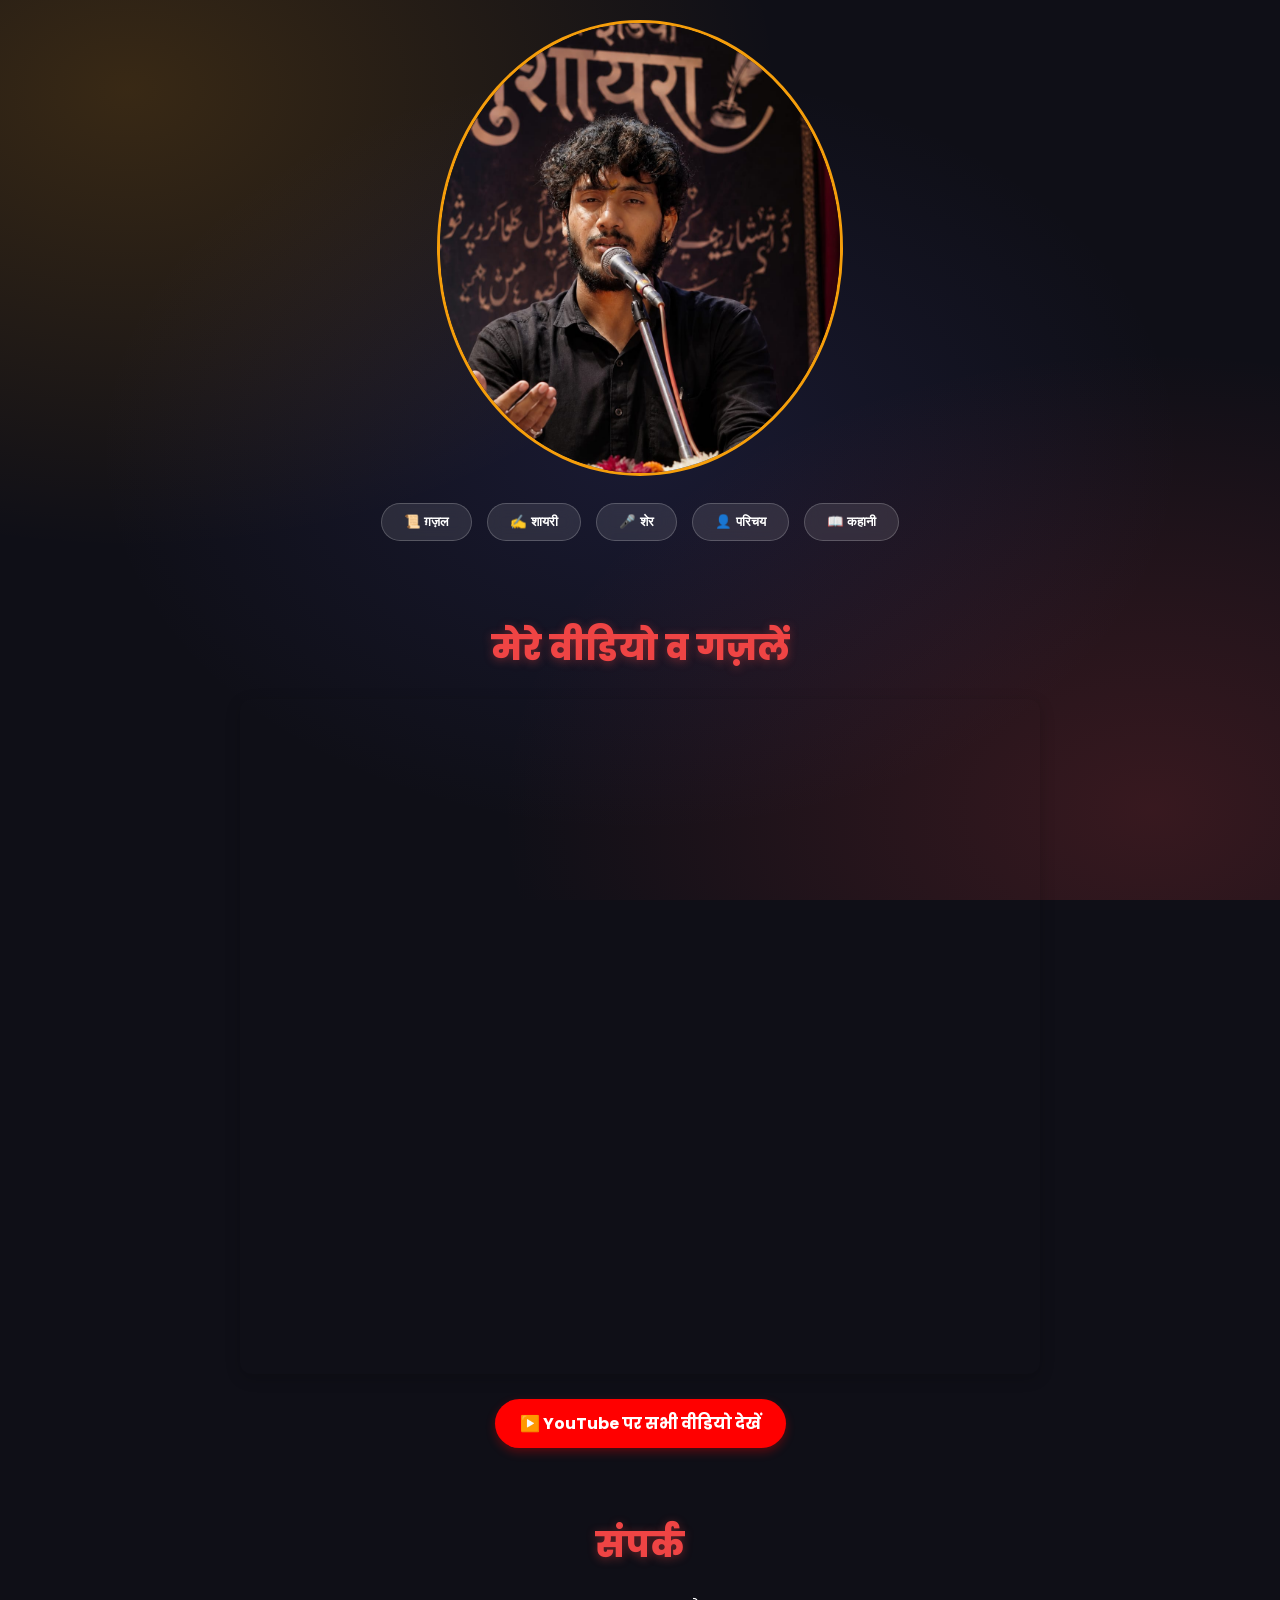
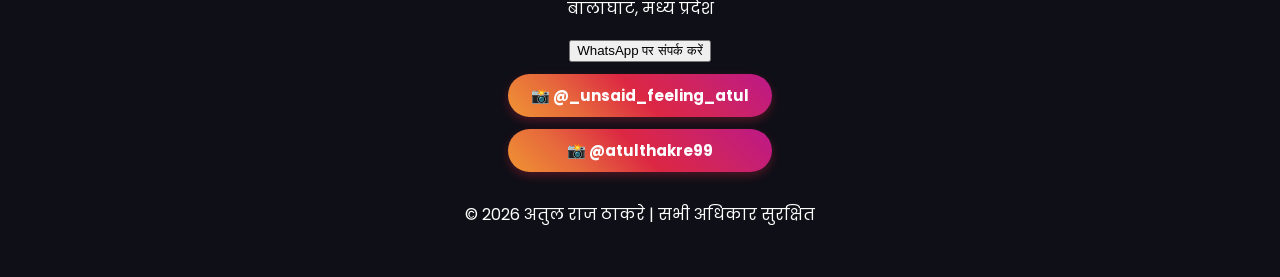
==== index.html @ 0545e5f1 "added new sher" ====
<!DOCTYPE html>
<html lang="hi">
<head>
    <meta charset="UTF-8">
    <meta name="viewport" content="width=device-width, initial-scale=1.0">
    
    <!-- 🚀 Google Search SEO Meta Tags -->

    <title>Atul Raj Thakre | अतुल राज ठाकरे | Official Poetry Website</title>
    <meta name="description" content="Atul Raj Thakre (अतुल राज ठाकरे) is a Hindi poet, ghazal writer, and shayari writer from Balaghat, Madhya Pradesh. Read his latest ghazals, shayari, and poetry.">
    <meta name="keywords" content="Atul Raj Thakre, atul raj thakre, अतुल राज ठाकरे, Atul Raj Thakre poet, Atul Raj Thakre ghazal, Atul Raj Thakre shayari, Atul Raj Thakre Hindi poet, Atul Raj Thakre Balaghat, अतुल राज ठाकरे शायरी, अतुल राज ठाकरे ग़ज़ल, Atul Raj Thakre official website, Atul Raj Thakre poetry, Atul Raj Thakre writer, Atul Raj Thakre profile">
    <meta name="author" content="Atul Raj Thakre">
    <meta name="robots" content="index, follow, max-image-preview:large, max-snippet:-1, max-video-preview:-1">
    <meta property="og:title" content="Atul Raj Thakre | अतुल राज ठाकरे | Ghazal & Shayari">
    <meta property="og:description" content="Official page of Atul Raj Thakre, a Hindi ghazal and shayari poet from Balaghat, Madhya Pradesh.">
    <meta property="og:type" content="website">
    <meta property="og:url" content="https://atulrajthakre.github.io/">
    <meta name="google-site-verification" content="zHs_udDkBX_qVNeQ9fI8LO7VpIl8oPglqDFRqOI0N1w" />
    <meta name="google-adsense-account" content="ca-pub-3552396053751711">
    <script type="application/ld+json">
    {
      "@context": "https://schema.org",
      "@type": "Person",
      "name": "Atul Raj Thakre",
      "alternateName": ["अतुल राज ठाकरे", "atul raj thakre", "Atul Raj Thakre poet", "Atul Raj Thakre ghazal writer"],
      "description": "Hindi poet, ghazal writer, and shayari writer from Balaghat, Madhya Pradesh.",
      "jobTitle": "Poet, Ghazal Writer, Shayari Writer",
      "nationality": "Indian",
      "address": {
        "@type": "PostalAddress",
        "addressLocality": "Balaghat",
        "addressRegion": "Madhya Pradesh",
        "addressCountry": "IN"
      },
      "url": "https://atulrajthakre.github.io/",
      "knowsAbout": ["Ghazal", "Shayari", "Hindi Poetry", "Urdu Poetry", "Poetry Writing"]
    }
    </script>
    <link rel="stylesheet" href="style.css">
   <link rel="preconnect" href="https://fonts.googleapis.com">
<link rel="preconnect" href="https://fonts.gstatic.com" crossorigin>
<link href="https://fonts.googleapis.com/css2?family=Poppins:ital,wght@0,100;0,200;0,300;0,400;0,500;0,600;0,700;0,800;0,900;1,100;1,200;1,300;1,400;1,500;1,600;1,700;1,800;1,900&display=swap" rel="stylesheet">
    <link rel="preconnect" href="https://fonts.googleapis.com">
<link rel="preconnect" href="https://fonts.gstatic.com" crossorigin>
<link href="https://fonts.googleapis.com/css2?family=Poppins:ital,wght@0,100;0,200;0,300;0,400;0,500;0,600;0,700;0,800;0,900;1,100;1,200;1,300;1,400;1,500;1,600;1,700;1,800;1,900&display=swap" rel="stylesheet">
 <link rel="icon" type="image/atul.png" href="atul.png">
<script async src="https://pagead2.googlesyndication.com/pagead/js/adsbygoogle.js?client=ca-pub-3552396053751711"
     crossorigin="anonymous"></script>
    </head>
<body> 

  <header>
    <h1 style="font-size: 1px; color: transparent; line-height: 0; margin: 0; padding: 0; position: absolute; left: -9999px;">Atul Raj Thakre poet, ghazal writer, shayari writer, official website</h1>
    <!-- यह रहा फोटो का कोड -->
    <div class="profile-container">
 <img src="atul.png" alt="Atul Raj Thakre" class="profile-img">

 <!-- मेनू बार (बटन्स) -->
<nav class="navbar">
    <button class="nav-btn active" onclick="showCategory('ghazal-section')">📜 ग़ज़ल</button>
    <button class="nav-btn" onclick="showCategory('shayari-section')">✍️ शायरी</button>
    <button class="nav-btn" onclick="showCategory('sher-section')">🎤 शेर</button>
    <button class="nav-btn" onclick="showCategory('parichay-section')">👤 परिचय</button>
    <button class="nav-btn" onclick="showCategory('kahani')">📖 कहानी</button>
</nav>

<section id="parichay-section" class="category-content" style="display: none;">
    <h2>मेरे बारे में</h2>
    <p>
        मेरा नाम <b>अतुल राज ठाकरे</b> है!<br>
        मैं बालाघाट, मध्य प्रदेश का निवासी हूँ!<br>
        मेरा जन्म 12 फ़रवरी 1999 को हुआ!<br>
        मुझे ग़ज़ल शेर और शायरी लिखना एवं मुशायरों में प्रस्तुति देना पसंद है।
    </p>
</section>
<div id="ghazal-section" class="category-content" style="display: none;">


    <!-- ग़ज़ल 1 -->
    <div class="card poetry-accordion">
        <!-- यह टाइटल है जो हमेशा दिखेगा और जिस पर क्लिक होगा -->
        <div class="poetry-header" onclick="togglePoetry(this)">
            <h2>गुमान</h2>
            <span class="toggle-icon">▼</span>
        </div>
        
        <!-- यह अंदर की ग़ज़ल है जो क्लिक करने पर खुलेगी -->
        <div class="poetry-body" style="display: none;">
            <div class="poetry-container">
                <div class="decorative-icon">✨</div>
                <p>कितना गुमान था आसमान को<br>आंखें ढूंढती है अब मकान को</p>
                <hr>
                <p>छोड़ आए है किस शहर में रंगत<br>पूछती है मंज़िल अब थकान को</p>
                <hr>
                <p>कैसे बात करी जाए गुज़रे पलों से<br>पूछती है आँखें ये जुबान को</p>
                <hr>
                <p>नज़रें गड़ाए बैठा हूँ तन्हाई में यूँ<br>अपने घर के बिखरे हुए सामान को</p>
                <h3 style="margin-top: 15px; color: #ff6b6b; font-size: 1.1rem;">– लेखक: अतुल राज ठाकरे</h3>
                <hr>
            </div>
        </div>
    </div>
      
    <!-- ग़ज़ल 2 -->
<div class="card poetry-accordion">
    <!-- यह हेडर है जिस पर क्लिक करने से ग़ज़ल खुलेगी -->
    <div class="poetry-header" onclick="togglePoetry(this)">
        <h2>बादलों का दौर</h2>
        <span class="toggle-icon">▼</span>
    </div>
    
    <!-- यह बॉडी है जो शुरू में बंद रहेगी -->
    <div class="poetry-body" style="display: none;">
        <div class="poetry-container">
            <div class="decorative-icon">✨</div>
            <p>अभी बादलों का दौर है<br>इसलिए लहरों का शोर है<br>जब बदल आएगा मौसम<br>पता चलेगा कौन किस ओर है</p>
            <hr>
            <p>अभी फ़िज़ा है रंगीन सारी<br>देख इसे नाच रहे मोर है<br>आने दो पतझड़ का तूफ़ान<br>कौन थामेगा पौधों की डोर है</p>
            <hr>
            <p>उस पेड़ को गिराने के लिए<br>लगा रहे हवा पानी जोर है<br>सीने से लगा रखा है मिट्टी ने<br>थामे रखी इन जड़ों की डोर है</p>
            <h3 style="margin-top: 15px; color: #ff6b6b; font-size: 1.1rem;">– लेखक: अतुल राज ठाकरे</h3>
            <hr>
        </div>
    </div>
</div>

   <!-- ग़ज़ल 3 -->
<div class="card poetry-accordion">
    <!-- यह हेडर है जिस पर क्लिक करने से ग़ज़ल खुलेगी -->
    <div class="poetry-header" onclick="togglePoetry(this)">
        <h2>दिल के चिराग़</h2>
        <span class="toggle-icon">▼</span>
    </div>
    
    <!-- यह बॉडी है जो शुरू में बंद रहेगी -->
    <div class="poetry-body" style="display: none;">
        <div class="poetry-container">
            <div class="decorative-icon">✨</div>
            <p>चिराग अपने दिल के जला कर रखिए<br>मैं आग हूँ मुझे बुझा कर रखिए</p>
            <hr>
            <p>मैं पहाड़ सहराओ के हिस्से में हूँ<br>इन खारे पानी को छिपा कर रखिए</p>
            <hr>
            <p>दरीचा इन झिलमिलाते तारों का है<br>अपने हिस्से के उजाले बचाकर रखिए</p>
            <hr>
            <p>खुशबू फूलों की इन हाथों में रह जाए<br>ऐसा किरदार अपना बनाकर रखिए</p>
            <hr>
            <p>तन बदन को सजाने वालो गौर करिए<br>ज़रा अपने मन को भी सजाकर रखिए</p>
            <hr>
            <p>काबू में है समुद्र मुकाबले इन दरियाओं के<br>चट्टानों और गहराइयों थोड़ा डराकर रखिए</p>
            <h3 style="margin-top: 15px; color: #ff6b6b; font-size: 1.1rem;">– लेखक: अतुल राज ठाकरे</h3>
            <hr>
        </div>
    </div>
</div>

<!-- ग़ज़ल 4 -->
 <div class="card poetry-accordion">
  <!-- यह हेडर है जिस पर क्लिक करने से ग़ज़ल खुलेगी -->
    <div class="poetry-header" onclick="togglePoetry(this)">
        <h2>मोह तेरा</h2>
        <span class="toggle-icon">▼</span>
    </div>

    <!-- यह बॉडी है जो शुरू में बंद रहेगी -->
    <div class="poetry-body" style="display: none;">
        <div class="poetry-container">
            <div class="decorative-icon">✨</div>
            <p>मोह था तेरा जो छूठा नहीं<br>नेत्रों से मेरे वो छुपा नहीं</p>
            <hr>
            <p>भ्रमित हुए जा रहा हूँ मैं<br>कुछ शेष अब बचा नहीं</p>
            <hr>
            <p>हर क्षण ख़याल तेरा<br>कई पहर से मैं हँसा नहीं</p>
            <hr>
            <p>ये नगरा छोड़ गया जा<br>वो शख्स मुझ मिला नहा</p>
            <hr>
            <p>जो डूबा है जाके उस सागर में<br>वो मिला नहीं या बचा नहीं</p>
            <h3 style="margin-top: 15px; color: #ff6b6b; font-size: 1.1rem;">– लेखक: अतुल राज ठाकरे</h3>
            <hr>
        </div>
    </div>
 </div>

 <!-- ग़ज़ल 5 -->
  <div class="card poetry-accordion">
    <!-- यह हेडर है जिस पर क्लिक करने से ग़ज़ल खुलेगी -->
    <div class="poetry-header" onclick="togglePoetry(this)">
        <h2>दर्द-ए-बयाँ होना</h2>
        <span class="toggle-icon">▼</span>
    </div>

    <!-- यह बॉडी है जो शुरू में बंद रहेगी -->
    <div class="poetry-body" style="display: none;">
        <div class="poetry-container">
            <div class="decorative-icon">✨</div>
            <p>आसान नहीं होता दिल-ए-दर्द बयाँ होना<br>किसी के दिल में बनाकर घर उसी से हया होना</p>
            <hr>
            <p>महरूम रहता है ज़ेहन जिसकी कशिश से<br>उसके ही तसव्वुर से आँखों का दरिया बह गया होना</p>
            <hr>
            <p>अपनी आशाओं का नया दीप जलाना<br>फिर अरमानों का बिखर गया होना</p>
            <hr>
            <p>यतीम हो चुका वियोग से उसके, परेशान हूँ<br>तोहमत से उसके उसका ही खो गया होना</p>
            <hr>
            <p>यक़ीनन अतुल को रुलाता है<br>उसका होना पर बदल गया होना</p>
            <hr>
            <p>कि इस क़दर मोहब्बत हुई<br>और उसका बेवफ़ा हो गया होना</p>
            <h3 style="margin-top: 15px; color: #ff6b6b; font-size: 1.1rem;">– लेखक: अतुल राज ठाकरे</h3>
            <hr>
        </div>
    </div>
  </div>

  <!-- ग़ज़ल 6 -->
   <div class="card poetry-accordion">
    <!-- यह हेडर है जिस पर क्लिक करने से ग़ज़ल खुलेगी -->
    <div class="poetry-header" onclick="togglePoetry(this)">
        <h2>दर्द छुपाता रहा</h2>
        <span class="toggle-icon">▼</span>
    </div>

    <!-- यह बॉडी है जो शुरू में बंद रहेगी -->
    <div class="poetry-body" style="display: none;">
        <div class="poetry-container">
            <div class="decorative-icon">✨</div>
            <p>वो याद आती रही मुझे<br>मैं जिसे भुलाता रहा</p>
            <hr>
            <p>बंजर था खेत बाग<br>माली पौधा उगाता रहा</p>
            <hr>
            <p>थामा रहा जिसका हाथ<br>वही हाथ छुड़ाता रहा</p>
            <hr>
            <p>अभी मेरे मन में वो तारा था<br>उसी का खयाल मुझे सताता रहा</p>
            <hr>
            <p>खुशिया मेरी मुझे सुला गई<br>तेरा दर्द भर जगाता रहा</p>
            <hr>
            <p>जिसे मिलके हमनशी समझा<br>वही जिस्म में खंजर चुभाता रहा</p>
            <hr>
            <p>अब उसकी परछाई से भी रुस्वाई है<br>ख़ातिर जिसके खुद को दफनाता रहा</p>
            <hr>
            <p>कितनी अजीब थी राह-ए-इश्क़ रहगुज़र<br>कभी हँसाता तो कभी रुलाता रहा</p>
            <hr>
            <p>सुहाना सा मौसम था सूरज छुपा हुआ<br>याद है कभी वो गले से लगाता रहा</p>
            <hr>
            <p>इनायत तेरी मिली न खुशी जानम<br>मुस्कुराता रहा दर्द छुपाता रहा</p>
            <h3 style="margin-top: 15px; color: #ff6b6b; font-size: 1.1rem;">– लेखक: अतुल राज ठाकरे</h3>
            <hr>
        </div>
    </div>
   </div>

   <!-- ग़ज़ल 7 -->
    <div class="card poetry-accordion">
    <!-- यह हेडर है जिस पर क्लिक करने से ग़ज़ल खुलेगी -->
    <div class="poetry-header" onclick="togglePoetry(this)">
       <h2>दिल के चिराग़</h2>
        <span class="toggle-icon">▼</span>
    </div>
    <!-- यह बॉडी है जो शुरू में बंद रहेगी -->
    <div class="poetry-body" style="display: none;">
  <div class="poetry-container">
    <div class="decorative-icon">✨</div> 
     
 <p>चिराग अपने दिल के जला कर रखिए<br>मैं आग हूँ मुझे बुझा कर रखिए</p>
 <hr>
 <p>मैं पहाड़ सहराओ के हिस्से में हूँ<br>इन खारे पानी को छिपा कर रखिए</p>
 <hr>
 <p>दरीचा इन झिलमिलाते तारों का है<br>अपने हिस्से के उजाले बचाकर रखिए</p>
 <hr>
 <p>खुशबू फूलों की इन हाथों में रह जाए<br>ऐसा किरदार अपना बनाकर रखिए</p>
 <hr>
<p>तन बदन को सजाने वालो गौर करिए<br>ज़रा अपने मन को भी सजाकर रखिए</p>
<hr>
<p>काबू में है समुद्र मुकाबले इन दरियाओं के<br>चट्टानों और गहराइयों थोड़ा डराकर रखिए</p>
<h3 style="margin-top: 15px; color: #ff6b6b; font-size: 1.1rem;">– लेखक: अतुल राज ठाकरे</h3>
<hr>
 </div>
    </div>
    </div>



    <!-- ग़ज़ल 8 -->
<div class="card poetry-accordion">
  <!-- यह हेडर है जिस पर क्लिक करने से ग़ज़ल खुलेगी -->
   <div class="poetry-header" onclick="togglePoetry(this)">
        <h2>मोह तेरा</h2>
        <span class="toggle-icon">▼</span>
   </div>
          <!-- यह बॉडी है जो शुरू में बंद रहेगी -->
        <div class="poetry-body" style="display: none;">`
            <div class="poetry-container">
                <div class="decorative-icon">✨</div>
            <p>मोह था तेरा जो छूठा नहीं<br>नेत्रों से मेरे वो छुपा नहीं</p>
            <hr>
            <p>भ्रमित हुए जा रहा हूँ मैं<br>कुछ शेष अब बचा नहीं</p>
            <hr>
            <p>हर क्षण ख़याल तेरा<br>कई पहर से मैं हँसा नहीं</p>
            <hr>
            <p>ये नगरा छोड़ गया जा<br>वो शख्स मुझ मिला नहा</p>
            <hr>
            <p>जो डूबा है जाके उस सागर में<br>वो मिला नहीं या बचा नहीं</p>
            <hr>
            <h3 style="margin-top: 15px; color: #ff6b6b; font-size: 1.1rem;">– लेखक: अतुल राज ठाकरे</h3>
            <hr>
        </div>
    </div>
</div>

    <!-- ग़ज़ल 9 -->
    <div class="card poetry-accordion">
        <!-- यह हेडर है जिस पर क्लिक करने से ग़ज़ल खुलेगी -->
        <div class="poetry-header" onclick="togglePoetry(this)">
            <h2>दर्द-ए-बयाँ होना</h2>
            <span class="toggle-icon">▼</span>
        </div>
        <!-- यह बॉडी है जो शुरू में बंद रहेगी -->
        <div class="poetry-body" style="display: none;">
          <div class="poetry-container">
            <div class="decorative-icon">✨</div>

            <p>आसान नहीं होता दिल-ए-दर्द बयाँ होना<br>किसी के दिल में बनाकर घर उसी से हया होना</p>
            <hr>
            <p>महरूम रहता है ज़ेहन जिसकी कशिश से<br>उसके ही तसव्वुर से आँखों का दरिया बह गया होना</p>
            <hr>
            <p>अपनी आशाओं का नया दीप जलाना<br>फिर अरमानों का बिखर गया होना</p>
            <hr>
            <p>यतीम हो चुका वियोग से उसके, परेशान हूँ<br>तोहमत से उसके उसका ही खो गया होना</p>
            <hr>
            <p>यक़ीनन अतुल को रुलाता है<br>उसका होना पर बदल गया होना</p>
            <hr>
            <p>कि इस क़दर मोहब्बत हुई<br>और उसका बेवफ़ा हो गया होना</p>
            <h3 style="margin-top: 15px; color: #ff6b6b; font-size: 1.1rem;">– लेखक: अतुल राज ठाकरे</h3>
            <hr>
        </div>
    </div>
</div>

    <!-- gazal 10 -->
    <div class="card poetry-accordion">
        <!-- यह हेडर है जिस पर क्लिक करने से ग़ज़ल खुलेगी -->
        <div class="poetry-header" onclick="togglePoetry(this)">
            <h2>दर्द छुपाता रहा</h2>
            <span class="toggle-icon">▼</span>
        </div>
        <!-- यह बॉडी है जो शुरू में बंद रहेगी -->
        <div class="poetry-body" style="display: none;">
          <div class="poetry-container">
            <div class="decorative-icon">✨</div>
            <p>
                वो याद आती रही मुझे<br>
                मैं जिसे भुलाता रहा
            </p>
            <hr>
        <p>
            बंजर था खेत बाग<br>
            माली पौधा उगाता रहा
        </p>
        <hr>
        <p>
            थामा रहा जिसका हाथ<br>
            वही हाथ छुड़ाता रहा
        </p>
        <hr>
        <p>
            अभी मेरे मन में वो तारा था<br>
            उसी का खयाल मुझे सताता रहा
        </p>
        <hr>
        <p>
            खुशिया मेरी मुझे सुला गई<br>
            तेरा दर्द भर जगाता रहा
        </p>
        <hr>
        <p>
            जिसे मिलके हमनशी समझा<br>
            वही जिस्म में खंजर चुभाता रहा
        </p>
        <hr>
        <p>
            अब उसकी परछाई से भी रुस्वाई है<br>
            खातिर जिसके खुद को दफनाता रहा
        </p>
        <hr>
        <p>
            कितनी अजीब थी राह-ए-इश्क़ रहगुज़र<br>
            कभी हँसाता तो कभी रुलाता रहा
        </p>
        <hr>
        <p>
            सुहाना सा मौसम था सूरज छुपा हुआ<br>
            याद है कभी वो गले से लगाता रहा
        </p>
        <hr>
        <p>
            इनायत तेरी मिली न खुशी जानम<br>
            मुस्कुराता रहा दर्द छुपाता रहा
        </p>
        <hr>
        <h3 style="margin-top: 15px; color: #ff6b6b; font-size: 1.1rem;">– लेखक: अतुल राज ठाकरे</h3>
        <hr>
          </div>
    </div>
     </div>
    
         <!--ग़ज़ल 11-->
    <div class="card poetry-accordion">
        <!-- यह हेडर है जिस पर क्लिक करने से ग़ज़ल खुलेगी -->
        <div class="poetry-header" onclick="togglePoetry(this)">
            <h2> उन तारों ने टिमटिमाना छोड़ दिया</h2>
            <span class="toggle-icon">▼</span>
        </div>
        <!-- यह बॉडी है जो शुरू में बंद रहेगी -->
        <div class="poetry-body" style="display: none;">
          <div class="poetry-container">
            <div class="decorative-icon">✨</div>
        <p>
            उन तारों ने टिमटिमाना छोड़ दिया है<br>
            मुसाफ़िर ने अपना आशियाना छोड़ दिया है
        </p>
        <hr>
        <p>
            जाने कहाँ उड़ चले गए अपने कस्बों से<br>
            पंछियों ने चहचहाना छोड़ दिया है
        </p>
        <hr>
        <p>
            मैं बेग़ैरत सा बैठा हूँ न होश में<br>
            मैंने मसलों को सुलझाना छोड़ दिया है
        </p>
        <hr>
        <p>
            कहीं दूर जाके बसा हूँ जहाँ खुद ही बेखबर हूँ<br>
            मैंने किसी से उम्मीद लगाना छोड़ दिया है
        </p>
        <hr>
        <p>
            हैं रास्ते बहुत जहाँ रोशनी के साये हैं<br>
            मैंने वो गली में जाना छोड़ दिया है
        </p>
        <hr>
        <h3 style="margin-top: 15px; color: #ff6b6b; font-size: 1.1rem;">– लेखक: अतुल राज ठाकरे</h3>
        <hr>
        </div>
    </div>
     </div>

<!-- ग़ज़ल 12 -->
<div class="card poetry-accordion">
    <!-- यह हेडर है जिस पर क्लिक करने से ग़ज़ल खुलेगी -->
     <div class="poetry-header" onclick="togglePoetry(this)">
        <h2>अजब शमा</h2>
        <span class="toggle-icon">▼</span>
    </div>
    <!-- यह बॉडी है जो शुरू में बंद रहेगी -->
    <div class="poetry-body" style="display: none;">
      <div class="poetry-container">
        <div class="decorative-icon">✨</div>

    <p>अजब शमा रहा तेरे जाने का<br>मातम छा गया तेरे न आने का</p>
    <hr>

    <p>पूछती किस खिलवत में पड़े तुम<br>डर है मुझे मेरे कत्ल हो जाने का</p>
    <hr>

    <p>अब गूँजती तन्हाई वीरानी भी<br>वक्त है जिस्म को सुलाने का</p>
    <hr>

    <p>घनी जुल्फे खेत में फसल लहराती<br>अफसोस रहा जमाने से दिल लगाने का</p>
    <hr>

    <p>हर तरफ खुशिया पसरी पड़ी है<br>डर है उस पँछी के उड़ जाने का</p>
    <hr>

    <p>बेहाली ऋतु में बरखा छा गई<br>क्या गुनाह है मुझे तरसाने का</p>
    <hr>

    <p>क्या कीमत अदा हुई मेरी जा<br>अपने कर्ज में मुझे डुबाने का</p>
    <hr>

    <p>हुस्नों रंगों की नुमाईश हो तुम<br>मुझ पे इल्जाम रहा तुझे रुलाने का</p>
    <hr>

    <p>घबराहट भरी पड़ी है तकलीफ अड़ी है<br>क्या ख्यालात रहा तेरे अफ़साने का</p>
    <hr>

    <p>घर सजाने की क्या जरूरत है<br>ज़माने है घरो को उजाड़ने का</p>
    <hr>

    <p>किसी श्रृंगार की आराइश है<br>न मन हंसने का है न हँसाने का</p>
    <hr>

    <p>जावेदा नहीं जिस्त मेरी अब<br>एक मर्दफा आके गले लगाने का</p>
    <hr>

    <p>इस आरजूओं के गुमान में हु मैं<br>मेरे सर को अपने हाथों से सहराने का</p>
    <hr>
      <h3 style="margin-top: 15px; color: #ff6b6b; font-size: 1.1rem;">– लेखक: अतुल राज ठाकरे</h3>
      <hr>
  </div>
    </div>
  </div>

    <!-- ग़ज़ल 13 -->
<div class="card poetry-accordion">
    <!-- यह हेडर है जिस पर क्लिक करने से ग़ज़ल खुलेगी -->
    <div class="poetry-header" onclick="togglePoetry(this)">
        <h2>गुजारनी थी जो जिंदगी गुज़ार दी</h2>
        <span class="toggle-icon">▼</span>
    </div>
    <!-- यह बॉडी है जो शुरू में बंद रहेगी -->
    <div class="poetry-body" style="display: none;">
      <div class="poetry-container">
        <div class="decorative-icon">✨</div>

    <p>गुजारनी थी जो जिंदगी गुज़ार दी<br>बैठ गया गला उसे इतनी पुकार दी</p>
    <hr>

    <p>मैं वो फूल जो रौंदा गया कदमो से<br>जो सासे बची थी तुझ पे निशार दी</p>
    <hr>

    <p>हा जो हिस्से में थी बची उम्र मेरी<br>वो भी तेरे यादों के सहारे बिखार दी</p>
    <hr>

    <p>तोड़ कर खुद का आशियाना राज ने<br>उस बे जान पंछी की जिंदगी सवार दी</p>
    <hr>
    </h3>style="margin-top: 15px; color: #ff6b6b; font-size: 1.1rem;">– लेखक: अतुल राज ठाकरे</h3>
    <hr>
      </div>
  </div>
</div>

    <!-- ग़ज़ल 14 -->
<div class="card poetry-accordion">
    <!-- यह हेडर है जिस पर क्लिक करने से ग़ज़ल खुलेगी -->
     <div class="poetry-header" onclick="togglePoetry(this)">
        <h2>जवानी मेरी</h2>
        <span class="toggle-icon">▼</span>
    </div>
    <!-- यह बॉडी है जो शुरू में बंद रहेगी -->
    <div class="poetry-body" style="display: none;">
      <div class="poetry-container">
        <div class="decorative-icon">✨</div>

    <p>कहा गई वो जवानी मेरी,<br>रौशन वो ज़िंदगानी मेरी।</p>
    <hr>
    <p>ढूंढता हूँ बीते हुए लम्हों में,<br>बीती हुई वो कहानी मेरी।</p>
    <hr>
    <p>हर जगह था कभी वो,<br>आज खामोश आँखों की वीरानी मेरी।</p>
    <hr>
    <p>गुज़री हुई शहर में तेरे,<br>बर्बाद ज़िंदगी की रवानी मेरी।</p>
    <hr>
    <p>आवारा शहर का भटकता मुसाफ़िर हूँ,<br>लापता बदन से रूह की रानी मेरी।</p>
    <hr>
    <p>एक दुर्घटना से होकर गुज़रा हुआ हूँ मैं,<br>बसी तेरी यादें आँखों में पुरानी मेरी।</p>
    <hr>
    <p>ख्वाबों की मेहताब तू मेरी,<br>दिल की आरज़ू में दबी बदगुमानी मेरी।</p>
    <hr>
    <p>ए काश, दिल के हालात से होते,<br>मरे हुए जिस्म में मनमानी मेरी।</p>
    <hr>
    <h3 style="margin-top: 15px; color: #ff6b6b; font-size: 1.1rem;">– लेखक: अतुल राज ठाकरे</h3>
    <hr>
  </div>
  </div>
</div>


<!-- ग़ज़ल 15 -->
<div class="card poetry-accordion">
    <!-- यह हेडर है जिस पर क्लिक करने से ग़ज़ल खुलेगी -->
    <div class="poetry-header" onclick="togglePoetry(this)">
        <h2>मेरे भीतर वो खुमार है</h2>
        <span class="toggle-icon">▼</span>
    </div>
    <!-- यह बॉडी है जो शुरू में बंद रहेगी -->
    <div class="poetry-body" style="display: none;">
      <div class="poetry-container">
        <div class="decorative-icon">✨</div>
        
        <p>
            मेरे भीतर वो खुमार है,<br>
            जहां देखो वो सुमार है।
        </p>
        <hr>
        <p>
            मेरा घर छोड़ क्या गया वो,<br>
            देखो आज बदन ए बुखार है।
        </p>
        <hr>
        <p>
            आवाज लगा ना सकूँ उसे,<br>
            कर गया वो कितना लाचार है।
        </p>
        <hr>
        <p>
            कंपकपाता हुआ बदन धूआधाड है,<br>
            कैसे जताऊं किस क़दर तुमसे प्यार है।
        </p>
        <hr>
        <h3 style="margin-top: 15px; color: #ff6b6b; font-size: 1.1rem;">– लेखक: अतुल राज ठाकरे</h3>
        <hr>
        </div>
    </div>
</div>

<!-- ग़ज़ल 16 -->
<div class="card poetry-accordion">
    <!-- यह हेडर है जिस पर क्लिक करने से ग़ज़ल खुलेगी -->
    <div class="poetry-header" onclick="togglePoetry(this)">
        <h2>तुम जा रही हो</h2>
        <span class="toggle-icon">▼</span>
    </div>
    <!-- यह बॉडी है जो शुरू में बंद रहेगी -->
    <div class="poetry-body" style="display: none;">
        <div class="poetry-container">
            <div class="decorative-icon">✨</div>
        
        <p>
            तुम जा रही हो मुझे छोड़ कर अब,<br>
            मैं भी निकलूंगा कफ़न ओड कर अब।
        </p>
        <hr>
        <p>
            बीती बातों को याद बहुत किया मैने,<br>
            तेरे इंतजार में खुद से लड़कर अब।
        </p>
        <hr>
        <p>
            किस बात की राजबंदी थी तुझे,<br>
            जी रहे रस्मे रिवाज़ से हटकर अब।
        </p>
        <hr>
        <p>
            मै यू ही मायूस तनहा होता रहू,<br>
            रोता रहु तुम्हे जान सोचकर अब।
        </p>
        <hr>
        <p>
            एक हवा काले बादल मेरा चांद ले गए,<br>
            मर जाए तेरी आंखों में डूबकर अब।
        </p>
        <hr>
        <p>
            नादानी थी थी सादगी थोड़ी बहुत,<br>
            देखूँगा किसी रोज खुद को भूलकर अब।
        </p>
        <hr>
        <p>
            ना मिली तेरी इकरार ए महोब्बत,<br>
            मयकशी राह देखूँगा झूलकर अब।
        </p>
        <hr>
        <h3 style="margin-top: 15px; color: #ff6b6b; font-size: 1.1rem;">– लेखक: अतुल राज ठाकरे</h3>
        <hr>
        </div>
    </div>
</div>

<!-- ग़ज़ल 17 -->
<div class="card poetry-accordion"> 
  <!-- यह हेडर है जिस पर क्लिक करने से ग़ज़ल खुलेगी -->
    <div class="poetry-header" onclick="togglePoetry(this)">
        <h2>राख-ए-बदन</h2>
        <span class="toggle-icon">▼</span>
    </div>
    <!-- यह बॉडी है जो शुरू में बंद रहेगी -->
    <div class="poetry-body" style="display: none;">
      <div class="poetry-container">
        <div class="decorative-icon">✨</div>

        <p>
      राख-ए-बदन हो चुका है,<br>
      उजड़ा चमन हो चुका है।
    </p>
    <hr>
    <p>
      तव्वजों था तुम्हारे अल्फ़ाज़ों का,<br>
      तलवार से अलग म्यान हो चुका है।
    </p>
    <hr>
    <p>
      सुर्खियों में है ये खबर,<br>
      कि लापता वो बेजान हो चुका है।
    </p>
    <hr>
    <p>
      वो गली का महताब, वो गुलाब,<br>
      पहचाना सा साक्श अंजान हो चुका है।
    </p>
    <hr>
    <h3 style="margin-top: 15px; color: #ff6b6b; font-size: 1.1rem;">– लेखक: अतुल राज ठाकरे</h3>
    <hr>
      </div>
  </div>
</div>

  <
  <!-- ग़ज़ल 18 -->
<div class="card poetry-accordion">
    <!-- यह वह शीर्षक है जो हमेशा दिखेगा और जिस पर क्लिक करने से पूरी कविता खुलेगी -->
    <div class="poetry-header" onclick="togglePoetry(this)">
        <h2>एक ख्वाब आम मेरा है</h2>
        <span class="toggle-icon">▼</span>
    </div>

    <!-- यह अंदर की पंक्तियाँ हैं जो क्लिक करने पर खुलेंगी -->
    <div class="poetry-body" style="display: none;">
        <div class="poetry-container">
            <div class="decorative-icon">✨</div>
            
            <p>एक ख्वाब आम मेरा है<br>मुठी भर आसमान मेरा है</p>
            <hr>
            <p>एक गली है बेज़ार सी<br>पुकारा फिर रहा नाम तेरा है</p>
            <hr>
            <p>एक फुर्क़त ए श्याम मेरा है<br>हवाए झोंका पैग़ाम मेरा है</p>
            <hr>
            <p>बैठा हु घर के पास बगीचे में<br>तुझे याद करना काम मेरा है</p>
            <hr>
            <p>एक खूबसूरत जाम मेरा है<br>फ़ुर्सत मिले सुनाऊँ मुदाम मेरा है</p>
            <hr>
            <p>एक बचपन गुजरा जिस गली में<br>उसी मोहल्ले में फरजाम मेरा है</p>
            <hr>
            <p>सब अजीज हो चुका अग्यार मेरा<br>खो चुका दौर और प्यार मेरा है </p>
            <hr>
            <p>रात आई और दो लोग बाते करने लगे<br>मै और आईने में शराबी यार मेरा है</p>
            <hr>
            <h3 style="margin-top: 15px; color: #ff6b6b; font-size: 1.1rem;">– लेखक: अतुल राज ठाकरे</h3>
            <hr>
         </div>
    </div>
</div>

<!-- ग़ज़ल 19 -->
<div class="card poetry-accordion">
    <!-- यह वह शीर्षक है जो हमेशा दिखेगा और जिस पर क्लिक करने से पूरी कविता खुलेगी -->
    <div class="poetry-header" onclick="togglePoetry(this)">
        <h2>ये खिला हुआ चेहरा था कभी</h2>
        <span class="toggle-icon">▼</span>
    </div>

    <!-- यह अंदर की पंक्तियाँ हैं जो क्लिक करने पर खुलेंगी -->
    <div class="poetry-body" style="display: none;">
        <div class="poetry-container">
            <div class="decorative-icon">✨</div>
            
            <p>ये खिला हुआ चेहरा था कभी<br>किसी के दिल में रह रहा था कभी</p>
            <hr>
            <p>जहन को चुभती है मायूसी उसकी<br>जो बना कर घर दिल में ठहरा था कभी</p>
            <hr>
            <p>खामोश जुबा आंखों में दर्द बसा<br>किसी की आंखों में बसेरा था कभी</p>
            <hr>
            <p>ढूंढते गए गुज़रे लम्हातो के पन्नों में<br>उसकी आरजू का मुझे में कोहरा था कभी</p>
            <hr>
            <p>उसकी जफ़ाए सदाएं अदाए मेरी वफ़ाए<br>इस खंडर को किसी का सहारा था कभी</p>
            <hr>
            <p>दिल की वीरानियत पड़ी खामोशी में<br>एल ए जहां की राहों में गुजारा था कभी</p>
            <hr>
            <p>उसके भीतर थी कायनात के वाकिफ़ था<br>किसी रोज बन हमदर्द साथ गुजारा था कभी</p>
            <hr>
            <p>मुझे उसकी आदत हो गई थी राजे<br>बिछड़ कर तड़प कर पुकारा था कभी</p>
            <hr>
            <p>सुख गए आशु सरसाई ना गई<br>एक चेहरा रह गया जिसका पहरा था कभी</p>
            <hr>
            <h3 style="margin-top: 15px; color: #ff6b6b; font-size: 1.1rem;">– लेखक: अतुल राज ठाकरे</h3>
            <hr>

        </div>
    </div>
</div>

  <!-- ग़ज़ल 20 -->
<div class="card poetry-accordion">
    <!-- यह वह शीर्षक है जो हमेशा दिखेगा और जिस पर क्लिक करने से पूरी कविता खुलेगी -->
    <div class="poetry-header" onclick="togglePoetry(this)">
        <h2>मेरे भीतर अलग ही जहान है</h2>
        <span class="toggle-icon">▼</span>
    </div>

    <!-- यह अंदर की पंक्तियाँ हैं जो क्लिक करने पर खुलेंगी -->
    <div class="poetry-body" style="display: none;">
        <div class="poetry-container">
            <div class="decorative-icon">✨</div>
            
            <p>मेरे भीतर अलग ही जहान है<br>मेरी आँखे कितनी वीरान है</p>
            <hr>
            <p>ये कैसी जादूगरी का अशर है<br>जहां जाऊ वहाँ तेरा ही ध्यान है</p>
            <hr>
            <p>ये कैसी अनुभूति बसी है भीतर<br>बिन काम किए होती थकान है</p>
            <hr>
            <p>निकला है बनकर लाश जो वो<br>दो पल पहले था वो भी इंसान है</p>
            <hr>
            <p>राख देख कर सोचता हु मै भी<br>क्या बोलता गर होती जुबान है</p>
            <hr>
            <p>सारी हमदर्दी मुर्दो के लिए है यहाँ<br>जितने सगे थे बन आए मेहमान है</p>
            <hr>
            <p>चला गया वो छोड़ कर हर अजीज चीज़<br>धरा का धरा रह गया सारा सामान है</p>
            <hr>
            <h3 style="margin-top: 15px; color: #ff6b6b; font-size: 1.1rem;">– लेखक: अतुल राज ठाकरे</h3>
            <hr>
        </div>
    </div>
</div>  

<!-- ग़ज़ल 21 -->
<div class="card poetry-accordion">
    <!-- यह वह शीर्षक है जो हमेशा दिखेगा और जिस पर क्लिक करने से पूरी कविता खुलेगी -->
    <div class="poetry-header" onclick="togglePoetry(this)">
        <h2>एक कोशिश आखरी करी जाए</h2>
        <span class="toggle-icon">▼</span>
    </div>

    <!-- यह अंदर की पंक्तियाँ हैं जो क्लिक करने पर खुलेंगी -->
    <div class="poetry-body" style="display: none;">
        <div class="poetry-container">
            <div class="decorative-icon">✨</div>
            
            <p>एक कोशिश आखरी करी जाए<br>आँखो में रौशनी थोड़ी भरी जाए</p>
            <hr>
            <p>मातम बनाने दो बनाने वालो को<br>उम्मीद की है बाते और करी जाए</p>
            <hr>
            <p>शिल्वते है लिबास में पड़ी मेरे<br>राखे आंखों में डाल कर धारी जाए</p>
            <hr>
            <p>जुगनुओं नज़र दुश्मनों पर नहीं<br>निगरानी अपने पर रखी जाए</p>
            <hr>
            <h3 style="margin-top: 15px; color: #ff6b6b; font-size: 1.1rem;">– लेखक: अतुल राज ठाकरे</h3>
            <hr>
        </div>
    </div>
</div>

<!-- ग़ज़ल 22-->
<div class="card poetry-accordion">
    <!-- यह वह शीर्षक है जो हमेशा दिखेगा और जिस पर क्लिक करने से पूरी कविता खुलेगी -->
    <div class="poetry-header" onclick="togglePoetry(this)">
        <h2>हश्र जो हुआ तेरी</h2>
        <span class="toggle-icon">▼</span>
    </div>

    <!-- यह अंदर की पंक्तियाँ हैं जो क्लिक करने पर खुलेंगी -->
    <div class="poetry-body" style="display: none;">
        <div class="poetry-container">
            <div class="decorative-icon">✨</div>
 <p>हश्र जो हुआ तेरी बेवफ़ाई का <br>भूले नहीं भूलता दर्द तेरी जुदाई का।<p>
  <hr>
<p>बेजान-सी है नफ़स अपनी हरजाई का <br>छोड़ रहा बदन साथ ख़ुद की परछाई का।<p>
  <hr>
<p>सिसकता हुआ मैं ना तवा बन बैठा <br>अच्छा सिला था हमारी अच्छाई का।<p>
  <hr>
<p>बेबुनियाद रही बोसीदा तमन्ना <br>फ़ायदा उठाया गया है अच्छाई का।<p>
  <hr>
<p>क़त्ल हो चुका मेरे ख़्वाबों के शहर का <br>ज़रा भी ख़याल न आया बद्दुआई का<p>
  <hr>
</div>
</div>
</div>

<!--ग़ज़ल 23 -->
<div class="card poetry-accordion">
    <!-- यह वह शीर्षक है जो हमेशा दिखेगा और जिस पर क्लिक करने से पूरी कविता खुलेगी -->
    <div class="poetry-header" onclick="togglePoetry(this)">
        <h2> तेरी गली से गुजरेंगे</h2>
        <span class="toggle-icon">▼</span>
    </div>

    <!-- यह अंदर की पंक्तियाँ हैं जो क्लिक करने पर खुलेंगी -->
    <div class="poetry-body" style="display: none;">
        <div class="poetry-container">
            <div class="decorative-icon">✨</div>
<p>सनम अब कभी जो तेरी गली से गुजरेंगे हम<br>जाते हुए पतझड़ की तरह राहों में बिखरेंगे हम</p>
<hr>
<p>तुम आख़िरी सलामी देने तो आओगे न मुझे <br>आँखों के दरिया बन तेरी क्या निकलेंगे हम</p>
<hr>
<p>मेरी दिलकशी सारी ख़्वाहिश अधूरी रह जाएगी <hr>क्या इस सदमे से कभी बाहर भी निकलेंगे हम</p>
<hr>
<p>ज़ख़्म भर नहीं पाएगा, आँखें उभर नहीं पाएँगी <br> शायद ही एक नए सफ़र से राज़े निकलेंगे हम</p>
<hr>
<p>आग के हवाले बदन है दिल बहुत देर से जलेगा <br> उस स्पर्श व उसके ज़ुल्फ़ों से अंत तक न सुधरेंगे हम </p>
<hr>
</div>
</div>
</div>

 <!--ग़ज़ल 24 -->
<div class="card poetry-accordion">
    <!-- यह वह शीर्षक है जो हमेशा दिखेगा और जिस पर क्लिक करने से पूरी कविता खुलेगी -->
    <div class="poetry-header" onclick="togglePoetry(this)">
        <h2>कौन लोग</h2>
        <span class="toggle-icon">▼</span>
    </div>

    <!-- यह अंदर की पंक्तियाँ हैं जो क्लिक करने पर खुलेंगी -->
    <div class="poetry-body" style="display: none;">
        <div class="poetry-container">
            <div class="decorative-icon">✨</div>
<p>न जाने फिर कौन लोग होगे <br> न जाने फिर कैसी बाते होगी </p>
<hr>
<p>न जाने फिर कहा सवेरा होगा <br>न जाने फिर कहा राते होगी</p>
<hr>
<p>गर हम न होगे तो क्या होगा <br>फिर कब आखरी मूल्लाकाते होगी</p>
<hr>
<p>याद कुछ किस्से जुबा से बया होगे <br>जाने फिर कहा आषु कि बरसाते हागी</p>
<hr>
        </div>
    </div>
</div>

 <!--ग़ज़ल 25-->
<div class="card poetry-accordion">
    <!-- यह वह शीर्षक है जो हमेशा दिखेगा और जिस पर क्लिक करने से पूरी कविता खुलेगी -->
    <div class="poetry-header" onclick="togglePoetry(this)">
        <h2>मुस्कुराते रहना</h2>
        <span class="toggle-icon">▼</span>
    </div>

    <!-- यह अंदर की पंक्तियाँ हैं जो क्लिक करने पर खुलेंगी -->
    <div class="poetry-body" style="display: none;">
        <div class="poetry-container">
            <div class="decorative-icon">✨</div>
            <p>तुम उसे आवाज लगाते रहना<br>अपने हाल पे मुस्कुराते रहना</p>
            <hr>
<p>कभी तो दील उसका भर आएगा <br>तुम उसे गजले सूनाते रहना</p>
<hr>
<p>मूझे पागल समझने वाले बहूत है <br>अपनें बदन के तार को सुलगाते रहना</p>
<hr>
<p>मैने तो तबाह कि है मेरी दुनिया<br>तुम उसके नाम का दिया जलाते रहना</p>
<hr>
        </div>
    </div>
</div>
       
<!--ग़ज़ल 25-->
<div class="card poetry-accordion">
    <!-- यह वह शीर्षक है जो हमेशा दिखेगा और जिस पर क्लिक करने से पूरी कविता खुलेगी -->
    <div class="poetry-header" onclick="togglePoetry(this)">
        <h2>बित्ते किताबों के</h2>
        <span class="toggle-icon">▼</span>
    </div>

    <!-- यह अंदर की पंक्तियाँ हैं जो क्लिक करने पर खुलेंगी -->
    <div class="poetry-body" style="display: none;">
        <div class="poetry-container">
            <div class="decorative-icon">✨</div>
<p>बित्ते किताबों के पन्नों कि है ये कहानी<br>हीरे हीरे है उसके आषुओं के पानी</p>
<hr>
<p>जान जान करती है वो जान है बस जानी <br>खो रही है धिरे धिरे सारी ये जवानी </p>

<p>याद उन लम्हों कि है कैसे ये जानी <br>बना बैठा ठा उसे ख्यालो कि रानी</p>
<hr>
<p>दिल है इस कदर टुटा मरने कि थी ठानी <br>घुट घुट कर चाहतोें कि दे रहे थे कुर्बानी</p>
<hr>
<p>भिगा रहा था हमे बारीष का ये पानी <br>हाल है जो ये मेरा थी उसकी महरबानी </p>
<hr>
<p>सहता गया सारी उसकी मनमानी <br>थी उलझनें बहुत थी कुछ परेषानी </p>
<hr>
<p>थी हदे पार महोब्बत राह अंजानी <br> हरकते थी उसकी सारी बचकानी </p>
<hr>
<p>हो रही थी मुझें खुदपे हैरानी <br>दर्द था तेरा या थी उम्र नदानी </p>
<hr>
        </div>
    </div>
</div>

<!--ग़ज़ल 26-->
<div class="card poetry-accordion">
    <!-- यह वह शीर्षक है जो हमेशा दिखेगा और जिस पर क्लिक करने से पूरी कविता खुलेगी -->
    <div class="poetry-header" onclick="togglePoetry(this)">
        <h2> नेता बैठे रहेगे </h2>
        <span class="toggle-icon">▼</span>
    </div>
  
 <!-- यह अंदर की पंक्तियाँ हैं जो क्लिक करने पर खुलेंगी -->
    <div class="poetry-body" style="display: none;">
        <div class="poetry-container">
            <div class="decorative-icon">✨</div>

           <p> गरीबो को लडवाकर डालते रहेगे जेलो पर<br>कब तक गुनेहगार रिहा होते रहेगे बेलो पर</p>
           <hr>
<p>कब तक रिष्वत खाते रहेगे बाबु दफतरो पर <br>आखीर कब तक नेता बैठे रहेगे महलो पर</p>
<hr>
<p>कब तक सरकारे आपस मे लडती रहेगी<br>चिकित्साल्य के बहार लाशें सडती रहेगी</p>
<hr>
<p>लडवाकर आम नागरीको को मौन रहेगे<br>कब तक गरीब रोता रहेगा सडकों पर</p>
<hr>
<p>शहर सारे जला दिए जगल उजाड डालें<br>बिकी है सरकार सिर्फ उच्चे मुनाफो पर</p>
<hr>
<p>नेता बैठे है आलीषान महलो पर<br>डाले जा रहे है बच्चे जेलो पर</p>
<hr>
        </div>
    </div>
</div>

<!--ग़ज़ल 27-->
<div class="card poetry-accordion">
    <!-- यह वह शीर्षक है जो हमेशा दिखेगा और जिस पर क्लिक करने से पूरी कविता खुलेगी -->
    <div class="poetry-header" onclick="togglePoetry(this)">
        <h2> निखरती है </h2>
        <span class="toggle-icon">▼</span>
    </div>
  
 <!-- यह अंदर की पंक्तियाँ हैं जो क्लिक करने पर खुलेंगी -->
    <div class="poetry-body" style="display: none;">
        <div class="poetry-container">
            <div class="decorative-icon">✨</div>
<P>वो सुरज कि किरणों कि तरह निखरती है <br>जब भी वो दिल कि गल्ली से गुजरती है </P>
<hr>
<p>हार जाता हु उसे देख कर खुद का वजुद<br>उसकी किरणें जब भी मुझ मे बिखरती है </p>
<hr>
<p>वो नशा है जिस्म भर मे चुर रहता है <br>जब भी आके वो ईन आँखो मे चडती है</p>
<hr>
<p>पलखे खुली ही रह जाती है मेरे घाव कि <br> एक गंद है जो ईन सासो मे बस्ती है </p>
<hr>
<p>मेरी हर खामोषी कि धडकनें आहटें <br>अभी एक आरजु है जो तुझ मे ठहरती है</p>
<hr>
        </div>
    </div>
</div>

<!-- ग़ज़ल 28 -->
<div class="card poetry-accordion"> 
  <!-- यह हेडर है जिस पर क्लिक करने से ग़ज़ल खुलेगी -->
    <div class="poetry-header" onclick="togglePoetry(this)">
        <h2>चिंगारी जलाई</h2>
        <span class="toggle-icon">▼</span>
    </div>
    <!-- यह बॉडी है जो शुरू में बंद रहेगी -->
    <div class="poetry-body" style="display: none;">
      <div class="poetry-container">
        <div class="decorative-icon">✨</div>

        <p>यकींनन राज हम नें तो सिर्फ चिंगारी जलाई थी<br>लोगों नें हवा दे देकर शहर भर में आग लगाई थी</p>
        <hr>
<p>फायदा उठाया गया था मेरे भोलेलपन चुप्पी का <br>लोगो ने उझालकर नाम मेरा खुद कि लाज बचाई थी</p>
<hr>
<p>हमनें तो हसकर टाल दी बात सारी छुपाकर र्ददो को<br>जब पता चला अफवाए सारी अपनों ने ही फैलाई थी</p>
<hr>
<p>हर शख्ष मुझे पंसद नही करता अब मेरे अपनो मे<br>क्योकीं कभी दी ही नही गई हमसे उन्हें सफाई थी</p>
<hr>
<p>मुझे मेरे मित्रों और इन गैरो से अच्छा और कौन जानेगा <br>खतरा उनसे है खतीर जिनके लिए हमने जान लुटाई थी</p>
<hr>
<p>सबूत माँगता फिर रहा हू समाज से खुद कि बेगुनाही का<br>खता हुई कहा थी हमनें तो दुष्मनों से  वफाई निभाई थी</p>
<hr>
      </div>
    </div>
</div>











</div> <!-- ग़ज़ल का कार्ड बंद -->
</div> <!-- ग़ज़ल सेक्शन बंद हुआ -->

<!-- 👈 2. यहाँ शायरी सेक्शन शुरू हुआ -->
<div id="shayari-section" class="category-content" style="display: none;">
 <!-- शायरी कार्ड -->
<div class="card">
  <div class="poetry-container">
    <h2>नन्ही सी परी</h2>
    <p>
      नन्ही ही सी परी थी जिसे गोद में खिलाया था,<br>
    थाम कर उंगली जिसे चलना सिखाया था।
    </p>
    <hr>
    <p>
     जाने कहाँ चले गई छोड़ कर मुझे वो,<br>
      जिसे काँधे में बिठाकर दुनिया घुमाया था।
    </p>
    <hr>
  </div>
</div>


<!-- शायरी कार्ड -->
<div class="card">
  <div class="poetry-container">
    <h2>मयकशी का रिंदा</h2>
    <p>
      मर चुके शौक मेरे पर ज़िन्दा हूँ मैं,<br>
      तेरी आग़ोश में मरा हुआ परिन्दा हूँ मैं।
    </p>
    <hr>
    <p>
      अब ख़्वाइश दिलकश की ना बची,<br>
      मयकशी का मारा हुआ रिंदा हूँ मैं।
    </p>
    <hr>
  </div>
</div>


<!-- शायरी कार्ड -->
<div class="card">
  <div class="poetry-container">
    <h2>खिड़कियों से झाँका करती थी</h2>
    <p>
      खिड़कियों से झाँका करती थी,<br>
      वो किसी को ताका करती थी।
    </p>
    <hr>
    <p>
      शर्मा कर सुर्ख से गाल उसके,<br>
      दुपट्टा चेहरे में ढाँका करती थी।
    </p>
    <hr>
  </div>
</div>


<!-- शायरी कार्ड -->
<div class="card">
  <div class="poetry-container">
    <h2>आवारा हो जाऊँ</h2>
    <p>
      छोड़ कर सब आवारा हो जाऊँ,<br>
      तेरी नदी का किनारा हो जाऊँ।
    </p>
    <hr>
    <p>
      बेबस हूँ, मुरझाए हुए फूल-से,<br>
      तेरे आसमान का सितारा हो जाऊँ।
    </p>
    <hr>
  </div>
</div>


<!-- शायरी कार्ड -->
<div class="card">
  <div class="poetry-container">
    <h2>गुलों की हिफ़ाज़त</h2>
    <p>
      सुना है गुलों की हिफ़ाज़त करते हो तुम,<br>
      उसे खोने से क्यों इतना डरते हो तुम।
    </p>
    <hr>
    <p>
      माली हो फिर भी काँटों से डरते हो,<br>
      क्यों किसी में इतना मरते हो तुम।
    </p>
    <hr>
  </div>
</div>


<!-- शायरी कार्ड -->
<div class="card">
  <div class="poetry-container">
    <h2>मेरी दुनिया, मेरा आसमान</h2>
    <p>
      मेरी दुनिया थी वो, मेरा आसमान था,<br>
      मेरी चाहत थी वो, मेरा अरमान था।
    </p>
    <hr>
    <p>
      पकड़ कर दामन कब तलक बिछड़े,<br>
      शौक नहीं मोहब्बत, वो जिस्म की जान था।
    </p>
    <hr>
  </div>
</div>


<!-- शायरी कार्ड -->
<div class="card">
  <div class="poetry-container">
    <h2>दुनिया की दया</h2>
    <p>
      हर हक़ीक़त कुछ बयाँ करती है,<br>
      कहा ये दुनिया दया करती है।
    </p>
    <hr>
    <p>
      अपनी ही कहानी में उलझा रहता हूँ,<br>
      मेरी ही निगाहें मुझसे हया करती है।
    </p>
    <hr>
  </div>
</div>

<!-- शायरी कार्ड -->
<div class="card">
  <div class="poetry-container">
    <h2>वियोग का दर्द</h2>
    <p>
      ये कैसा पड़ा तेरा रोग है,<br>
      बिखरा हुआ तेरा वियोग है।
    </p>
    <hr>
    <p>
      मन चला होने का वैराग्य है,<br>
      मैं क्या बिखरा निखरे लोग हूँ।
     </p>
     <hr>
  </div>
</div>


<!-- शायरी कार्ड -->
<div class="card">
  <div class="poetry-container">
    <h2>डर</h2>
    <p>
      डर लगता है अपनों की बगावत से,<br>
      डर लगता है ग़ैरों की इबादत से।
    </p>
    <hr>
    <p>
      डर लगता है अपनों कि मसाफ़त से,<br>
      डर लगता है ग़ैरों की चाहत से।
    </p>
    <hr>
  </div>
</div>


<!-- शायरी कार्ड -->
<div class="card">
  <div class="poetry-container">
    <h2>चुप्पी</h2>
    <p>
      चुप-चुप सा रहता है,<br>
      कहा किसी से कुछ कहता है।
    </p>
    <hr>
    <p>
      मातम है उसकी काया-नात में,<br>
      एक दरिया है जो सिर्फ़ बहता रहता है।
    </p>
    <hr>
  </div>
</div>


<!-- शायरी कार्ड -->
<div class="card">
  <div class="poetry-container">
    <h2>ख़्वाबों का शोर</h2>
    <p>
      परखने की ज़रूरत भी नहीं थी,<br>
      रखने की मुरत भी नहीं थी।
    </p>
    <hr>
    <p>
      उसके जाने के बाद आँसू रह गए,<br>
      सजने की सूरत भी नहीं थी।
    </p>
    <hr>
  </div>
</div>


<!-- शायरी कार्ड -->
<div class="card">
  <div class="poetry-container">
    <h2>आँसू की हँसी</h2>
    <p>
      जितना भी मुस्कराऊँ, उभर नहीं जाता,<br>
      मेरे अंदर से तेरा दर्द भर नहीं जाता।
    </p>
    <hr>
    <p>
      बाहरी हँसी यूँ मेरी भीतर तूफ़ान सा मचा है,<br>
      बस कोई हालत-ए-दुश्वार हर नहीं pata।
    </p>
    <hr>
  </div>
</div>


<!-- शायरी कार्ड -->
<div class="card">
  <div class="poetry-container">
    <h2>साहिल-ए-आशिक़ा</h2>
    <p>
      उसकी बातें भी बातें फ़साना थी,<br>
      उसकी नज़र भी कातिलाना थी।
    </p>
    <hr>
    <p>
      मेरे आग़ोश में थी कायनात जिसकी,,<br>
      मेरा सफ़र था वो साहिल-ए-आशिक़ा थी।
    </p>
    <hr>
  </div>
</div>


<!-- शायरी कार्ड -->
<div class="card">
  <div class="poetry-container">
    <h2>ख़ाली कुआँ</h2>
    <p>
      एक कुआँ मिला, वो भी ख़ाली था,<br>
      अपना हाल भी बेहाली था।
    </p>
    <hr>
    <p>
      क़ुरबत थी तेरी, फ़ुर्क़त-ए-निज़ाम था,<br>
      वो एक पेड़ मैं टूटी हुई डाली-सी थी।
    </p>
    <hr>
  </div>
</div>


<!-- शायरी कार्ड -->
<div class="card">
  <div class="poetry-container">
    <h2>दीवाने</h2>
    <p>
      कोई इंसान भी पागल था,<br>
      या हम ही दीवाने थे।
    </p>
    <hr>
    <p>
      तेरे वसूलों में चलने वाले,<br>
      दिलबर हम ही परवाने थे।
    </p>
    <hr>
  </div>
</div>


<!-- शायरी कार्ड -->
<div class="card">
  <div class="poetry-container">
    <h2>यादों की ख़ुशबू</h2>
    <p>
      कदमों पर फूल सजाएँगे तेरे,<br>
      यादों को कैसे भूल पाएँगे तेरे।
    </p>
    <hr>
    <p>
      तुम मेरी साँसों में बसी हुई हो,<br>
      यूँ ही ख़ातिर जान लुटाएँगे तेरे।
    </p>
    <hr>
  </div>
</div>


<!-- शायरी कार्ड -->
<div class="card">
  <div class="poetry-container">
    <h2>ज़िंदगी की हार</h2>
    <p>
      ज़िंदगी हालात-ए-जंग से हार गई,<br>
      थी कुछ उम्मीदें, वो भी बेकार गई।
    </p>
    <hr>
    <p>
      सरफ़रोश था मैं, उड़ान-ए-परवाज़ था,<br>
      आज देख हालात खुद की आँखें उदार गईं।
    </p>
    <hr>
  </div>
</div>


<!-- शायरी कार्ड -->
<div class="card">
  <div class="poetry-container">
    <h2>ख़ुशबू की याद</h2>
    <p>
      यूँ ही फूल बरसते रहे,<br>
      यूँ ही ख़ुशबू आती रही।
    </p>
    <hr>
    <p>
      यूँ ही हम मिलते रहे,<br>
      यूँ ही आप मिलने आती रही।
      </p>
      <hr>
  </div>
</div>


<!-- शायरी कार्ड -->
<div class="card">
  <div class="poetry-container">
    <h2>आँसू की यादें</h2>
    <p>
      आँसुओं के मोती बहते गए दिल के वीराने में,<br>
      हम रखकर सर रोते रहे पत्थर के सिरहाने में,
    </p>
    <hr>
    <p>
      नाज़नीं, तुम आओगी—बस यही इंतज़ार है,<br>
      उम्र गुजर रही है तेरी यादों के ठिकाने में।
      </p>
      <hr>
  </div>
</div>


<!-- शायरी कार्ड -->
<div class="card">
  <div class="poetry-container">
    <h2>इश्क़ की गहराई</h2>
    <p>
     आँखें है या दरिया है,<br>
     मोहब्बत उसकी आख़िरी ज़रिया है।
    </p>
    <hr>
    <p>
      डूब आया हूँ इश्क़ के खारे पानी में,<br>
      हम ग़म सब बड़ीया है।
      </p>
      <hr>
  </div>
</div>


<!-- शायरी कार्ड -->
<div class="card">
  <div class="poetry-container">
    <h2>आँखों की याद</h2>
    <p>
      एक नज़र थी जो मुझे निहारती थी,<br>
      एक गली थी जो मुझे पुकारती थी।
    </p>
    <hr>
    <p>
      मैं एक आवाज़ के सुर में बहता था,<br>
      वो रातें थीं जो मुझे संवारती थीं।
      </p>
      <hr>
  </div>
</div>


<!-- शायरी कार्ड -->
<div class="card">
  <div class="poetry-container">
    <h2>मूरत-ए-इश्क़</h2>
    <p>
      कृष्णा की बनायी मूरत है,<br>
      वो अप्सरा-सी खूबसूरत है।
    </p>
    <hr>
    <p>
      मन विचलित हो पड़ा है,<br>
      हाँ, मुझे उसकी ज़रूरत है।
    </p>
    <hr>
  </div>
</div>


<!-- शायरी कार्ड -->
<div class="card">
  <div class="poetry-container">
    <h2>ख़ुदा बनाऊँगा</h2>
    <p>
      एक रोज़ तेरे दामन से इस तरह ओझल हो जाऊँगा,<br>
      तू समझेगी, मैं लापता हूँ और मैं खुदा हो जाऊँगा।
    </p>
    <hr>
  </div>
</div>


<!-- शायरी कार्ड -->
<div class="card">
  <div class="poetry-container">
    <h2>मुस्किल था</h2>
    <p>
      चाहा उसे इतना भुलाना मुश्किल था,<br>
      दिल में लगी आग को बुझाना मुश्किल था।
    </p>
    <hr>
    <p>
      वो किताब, वो खत, बे-जान से हो गए,<br>
      टूटी हुई इमारत को बनाना मुश्किल था।
    </p>
    <hr>
  </div>
</div>


<!-- शायरी कार्ड -->
<div class="card">
  <div class="poetry-container">
    <h2>हमारी कमियाँ</h2>
    <p>
      हमारी खामियाँ हमींको पता है,<br>
      हमारी खामोशियाँ हमींको पता है।
    </p>
    <hr>
    <p>
      गुजर रहे हैं जिस राह से हम,<br>
      हमारी परेशानीयाँ हमीं को पता है。
    </p>
    <hr>
  </div>
</div>


<!-- शायरी कार्ड -->
<div class="card">
  <div class="poetry-container">
    <h2>नज़रिया</h2>
    <p>
      कैसा तुम्हारा नज़रिया हैं,<br>
      आँखें है या दरिया हैं ।
    </p>
    <hr>
    <p>
      तुम सुनाओ अपना हाल,<br>
      हम ग़म सब बढ़िया है।
    </p>
    <hr>
  </div>
</div>



<!-- शायरी कार्ड -->
<div class="card">
  <div class="poetry-container">
    <h2>तबाही</h2>
    <p>
      मेरी तबाही का हिसाब लगाया नहीं जा सकता,<br>
      अपनी अर्थी को अपने कंधों पर उठाया नहीं जा सकता।
    </p>
    <hr>
    <p>
      हस्सार हो गए, तुम एहतिमाल हो तो खत्म करो,<br>
      हाँ सुनो ना, माधव, अब उसे भुलाया नहीं जा सकता।
    </p>
    <hr>
  </div>
</div>


<!-- शायरी कार्ड -->
<div class="card">
        <div class="poetry-container">
            <div class="decorative-icon">✨</div>
            <h2>खोया हुआ हूँ</h2>
            <p>मैं अपनी ही दुनिया में खोया हुआ हूँ,<br>
              कहीं दूर, रात की चाँदनी में सोया हुआ हूँ।</p>
            <hr>
            <p>उलझा हुआ हूँ इस खामोश, वीरान बस्ती में,<br>
              तेरा ख्वाब है, गहरी नींद में सोया हुआ हूँ।
            </p>
              <hr>
            <h3>— लेखक: अतुल राज ठाकरे</h3>
        </div>
    </div>


    <!-- शायरी कार्ड -->
     <div class="card">
        <div class="poetry-container">
            <div class="decorative-icon">✨</div>
          <h2>मुलाक़ात ना हो</h2>
          <p>इस जिंदगी में फिर आपसे मुलाक़ात हो ना हो,<br>
          आफताब हो मगर चाँदनी रात हो ना हो|</p>
          <hr>
          <p>आँखो से पड़ लो मेरे जज़्बात को तुम हीर,<br>
          फिर आंखों से आँखो की बरसात हो ना हो|</p>
         <hr>
           </div>
     </div>

    <!-- शायरी कार्ड -->
<div class="card">
    <div class="poetry-container">
        <div class="decorative-icon">✨</div>
        <h2>तेरी तस्वीर</h2>
        
        <p>
            अगर तस्वीर तेरी बनाते हम,<br>
            किस दीवार पे लगाते हम।
        </p>
        <hr>
        <p>
            कोई पूछता हमसे कौन है ये,<br>
            फिर उसे क्या बताते हम।
        </p>
        <hr>
    </div>
</div>


<!-- शायरी कार्ड -->
<div class="card">
    <div class="poetry-container">
        <div class="decorative-icon">✨</div>
        <h2>तेरी अमान</h2>
        
        <p>
            मै ही हु तेरी अमान में क्या,<br>
            अभी हु तेरी जुबान में क्या।
        </p>
        <hr>
        <p>
            तू तो जीत चुका है सारी बाजी,<br>
            अभी गिरवी हु मै लगान में क्या।
        </p>
        <hr>
      </div>
    </div>
    

   <!-- शायरी कार्ड -->
<div class="card">
    <div class="poetry-container">
        <div class="decorative-icon">✨</div>
        <h2>हिसाब-ए-जिंदगी</h2>
        
        <p>
            हिसाब ए ज़िन्दगी लगा रहा हु,<br>
            अपनी सादगी में पछता रहा हु।
        </p>
        <hr>
        <p>
            दायरे सारे मिटा दिये गए है,<br>
            खुद को ही नींद से जगा रहा हु।
        </p>
         <hr>
       </div>
       </div>
      

<!-- शायरी कार्ड -->
<div class="card">
    <div class="poetry-container">
        <div class="decorative-icon">✨</div>
        <h2>हक़ीक़त</h2>
        
        <p>
            हक़ीक़त यही जान पाए है,<br>
            खातिर तेरे जान जाए है।
        </p>
        <hr>
        <p>
            अलविदा कहना उन लोगों को,<br>
            खातिर जिनके दुनिया पहचान पाए है।
        </p>
         <hr>
       </div>
</div>


<!-- शायरी कार्ड -->
<div class="card">
    <div class="poetry-container">
        <div class="decorative-icon">✨</div>
        <h2>महरूमियत</h2>
        
        <p>
            हरगिश नहीं जान पाओगे तुम,<br>
            अपनी महरूमियत छुपाओगे तुम।
        </p>
        <hr>
        <p>
            बिछा कर जाल अपनी क़फ़स का,<br>
            सिवा इजत के क्या लुटाओगे तुम।
        </p>
         <hr>
      </div>
</div>


<!-- शायरी कार्ड -->
<div class="card">
  <div class="poetry-container">
    <h2>खुद को  इस तरह</h2>
    <p>
      खुद को  इस तरह काबू में रखा है,<br>
      जैसे क़ैद जिस्म को ताबू में रखा है।
    </p>
    <hr>
    <p>
      वो खिलौना था दिल मेरा, जो खेलता गया अभी,<br>
      आज़ाद उसको आरज़ू में रखा है।
    </p>
    <hr>
  </div>
</div>


<!-- शायरी कार्ड -->
<div class="card">
  <div class="poetry-container">
    <h2>ठहर कर तो देखो</h2>
    <p>
     कभी इन आँखों में ठहर कर तो देखो,<br>
       कभी इस दिल में उतर कर तो देखो।
    </p>
    <hr>
    <p>
      किस तरह तुम पर जान लुटाता हूँ मैं,<br>
      किसी रोज़ मुझ पर मर कर तो देखो।
    </p>
    <hr>
  </div>
</div>


  <!-- शायरी कार्ड -->
<div class="card">
  <div class="poetry-container">
    <h2>ख़ामोशियाँ</h2>
    <p>
    बहुत आसान समझा था सफ़र-ए-ज़िंदगानी का,<br>
    भुगत रहा हूँ मैं दर्द-भरा अंजाम जवानी का।
    </p>
    <hr>
    <p>
     बहुत ज़ख़्म भरे पड़े हैं मेरे अंदर इस क़दर, ऐ 'राज',<br>
     तू क्या समझेगा सफ़र काँटों पर चलकर इस कहानी का।
    </p>
    <hr>
  </div>
  </div>


 <!--शायरी कार्ड-->
 <div class="card">
<div class="poetry-container">
  <h2>लुट चुका है</h2>
  <p>मेरी तमन्नाओं का ख़ज़ाना लुट चुका है,<br>
मेरी वफ़ाओं का आशियाना टूट चुका है।
<p>
  <hr>
  <p>तुम देखने आए हो जो आज ये हाल मेरा,<br>
तेरे जाने के बाद हवाओं से भी नाता छूट चुका है।
<p>
  <hr>
</div>
</div>


<!--शायरी कार्ड-->
<div class="card">
<div class="poetry-containr">
  <h2>अंजान सी राह</h2>
  <p>अंजान सी राह में चल रहा है वो,<br>
बेचैनी की आग में जल रहा है वो।
<p>
ढल चुका है आफ़्ताब उसका अब,<br>
गुमराह सी राह में छल रहा है वो।
<p>
  <hr>
</div>
</div>


<!--शायरी कार्ड-->
<div class="card">
  <div class="'poetry-container">
    <h2>कलावा बंधवा</h2>
    <p>कलावा बंधवा-बंधवा कर थक गए हैं हम,<br>
ताबीज़ बनवा-बनवा कर थक गए हैं हम।
    </p>
    <hr>
    <p>
जाने ये भूत मोहब्बत का उतरता क्यों नहीं,<br>
ख़ुद को दिखवा-दिखवा कर थक गए हैं हम।
    </p>
<hr>
</div>
</div>


<!--शायरी कार्ड-->
 <div class="card">
  <div class="poetry-container">
    <h2>हौसला </h2>
    <p>
<p>तुमनें तो सिर्फ मूझे एक हौसला दिया था,<br>
हमनें काटों मे चलनें का फैसला लिया था
</p>
<hr>
<p>
सारी  कठीनाईयों को लगा कर गले से राजे,<br>
सिनें मे रखकर फथर सब से फासला किया था
</p>
    <hr>
</div>
</div>


<!--शायरी कार्ड-->
 <div class="card">
  <div class="poetry-container">
    <h2> इंतज़ार</h2>
    <p>देखते देखते रस्ता रात हो गई<br> 
वो नही आया बरसात हो गई
    </p>
  <hr>
<p>
जानें बिछडें कब से हम मात हो गई<br>
क्या किसी और से षुरु बात हो गई
</p>
<hr>
  </div>
 </div>
 

  <!-- शायरी सेक्शन बंद हुआ -->

</header><!-- 2. यहाँ शेर सेक्शन शुरू हुआ -->
<div id="sher-section" class="category-content" style="display: none;">
    <!-- शेर कार्ड -->
    <div class="card">
        <div class="poetry-container">
            <p>
                हंसते हुए चेहरे ने ये भ्रम पाल रखा है <br>
                तेरे ना होने का गम पाल रखा है,
            </p>
            <hr>
        </div>
       </div>



<!-- शेर कार्ड -->
  <div class="card">
    <div class="poetry-container">
     <p>
      हम ने सजना सवरना छोड़ दिया<br>
       जब से उसने गली में आना छोड़ दिया
     </p>
      <hr>
      </div>
      </div>


<!-- शेर कार्ड -->
<div class="card">
  <div class="poetry-container">
    <p>
      गुजारनी थी जो उम्र गुज़ार दी<br>
    बैठ गया गला उसे इतनी आवाज़ दी,
  </p>
    <hr>
  </div>
</div>



<!-- शेर कार्ड -->
<div class="card">
  <div class="poetry-container">
    <p>
      खोई उमीद भर नहीं आती<br>
   होती है रात नींद मगर नहीं आती
    </p>
    <hr>  
   </div>
   </div>
    


   <!-- शेर कार्ड -->
<div class="card">
  <div class="poetry-container">
    <p>
      आँखो में समुंदर लिए फिरते है ओठों पे मुस्कान<br>
      बड़े बदनसीब होते है राज ऐसे इंसान
    </p>
    <hr>
  </div>
</div>



<!-- शेर कार्ड -->
<div class="card">
  <div class="poetry-container">
    <p>
      मुसलसल चलता रहे ये सफ़र मेरा<br>
     काशिद बन जाऊं मैं गली का तेरा
    </p>
    <hr>
  </div>
</div>


<!-- शेर कार्ड -->
<div class="card">
  <div class="poetry-container">
    <p>
      तेरी आंखों का सुरमा मै बन जाऊं<br>
     जब भी रोये तू तो बिखर मै जाऊ
    </p>
    <hr>
  </div>
</div>



<!-- शेर कार्ड -->
<div class="card">
  <div class="poetry-container">
    <p>
      क्या तुम्हे इस बात का इल्म भी होगा<br>
      मसरूफ़ तुम थे उम्र दराज़ कोई और होगा
    </p>
    <hr>
  </div>
</div>



<!-- शेर कार्ड -->
<div class="card">
  <div class="poetry-container">
    <p>सुलगती रही दिल की हर ख्वाइश<br>
      ना मुराद होती रही हर फरमाइश
    </p>
    <hr>
  </div>
</div>



<!-- शेर कार्ड -->
<div class="card">
  <div class="poetry-container">
    <p>अपना भी एक याराना था<br>
       सब मतलबी कारखाना था
    </p>
    <hr>
  </div>
</div>



<!-- शेर कार्ड -->
<div class="card">
  <div class="poetry-container">
    <p>दर्द ए जिंदगी का समझ नहीं पाया<br>
डूबा ऐसे दरिये में के निकल नहीं पाया
    </p>
    <hr>
  </div>
</div>


<!-- शेर कार्ड -->
<div class="card">
  <div class="poetry-container">
    <p>मेरे कलम की कल्पना है वो<br>
      मेरे कर्म की अर्पणा है वो
    </p>
    <hr>
    </div>
</div>

<!-- शेर कार्ड -->
<div class="card">
<div class="poetry-container">
<p>तुम मुझे अच्छी लगती हो,<br>
   दिल-ओ-जान से।बच्ची लगती हो।
  </p>
<hr>
</div>
<div>

  <!-- शेर कार्ड -->
<div class="card">
  <div class="poetry-container">
    <p>खोया हुआ हूँ मैं किस जहाँ में,<br>
    ज़िक्र होता है बस तेरा ज़ुबान में।
    </p>
    <hr>
    </div>
</div>

<!-- शेर कार्ड -->
<div class="card">
  <div class="poetry-container">
    <p>मरते-मरते जी रहा हूँ मैं,<br>
जीते-जीते कब का मर गया हूँ।</p>
<hr>
</div>
</div>

<!-- शेर कार्ड -->
<div class="card">
  <div class="poetry-container">
    <p>हर ख़्वाहिश ज़रूरी कहाँ होती है,<br>
    ज़िंदगी जीना भी ज़रूरी कहाँ होती है।</p>
    <hr>
  </div>
</div>

<!-- शेर कार्ड -->
<div class="card">
  <div class="poetry-container">    
    <p>उजड़ी हुई बस्ती में रंग जमाने आ गए,<br>
      शहर में मेरे कितने मयख़ाने आ गए।</p>
    <hr>
  </div>
</div>

<!-- शेर कार्ड -->
<div class="card">
  <div class="poetry-container">
    <p>इतना चाहा उसे कि भुलाना मुश्किल था,<br>
      दिल में लगी आग को बुझाना मुश्किल था।</p>
    <hr>
  </div>
  </div>

  <!-- शेर कार्ड -->
<div class="card">
  <div class="poetry-container">
    <p>सोचता हूँ एक रोज़ ख़्वाब तेरा आए,<br>
    और नींद ताउम्र की लग जाए।।</p>
    <hr>
  </div>
</div>

<!-- शेर कार्ड -->
 <div class="card">
  <div class="poetry-container">
    <p>एक नाज़ुक से नगीने के ख़ातिर,<br>
   न जाने कितने सख़्त पत्थर टूटे होंगे।</p>
    <hr>
  </div>
</div>

<!-- शेर कार्ड -->
<div class="card">
  <div class="poetry-container">
    <p>हौसला ही तो था जो टूटा है,<br>
     हमें गैरों ने नहीं, अपनों ने लूटा है।</p>
    <hr>
  </div>
</div>

<!-- शेर कार्ड -->
<div class="card">
  <div class="poetry-container">
    <p>मत होना किसी पे इतना फ़िदा,<br>
      सहन भी न कर पाओ दर्द होकर जुदा।।</p>
    <hr>
  </div>
</div>

<!-- शेर कार्ड -->
<div class="card">
  <div class="poetry-container">
    <p>कि तेरे जाने का ग़म यूँ बैठा जहाँ में मेरे,<br>
      दिल सब भूल गया एक क़ुर्बत में तेरे।</p>
    <hr>
  </div>
</div>

<!-- शेर कार्ड -->
<div class="card">
  <div class="poetry-container">
    <p>कि तुम वो चादर हो, जिसे ओढ़कर मैं सोना चाहता हूँ,<br>
     तुम वो तकिया हो, जिस पर सिर रखकर मैं रोना चाहता हूँ।</p>
    <hr>
  </div>
</div>

<!-- शेर कार्ड -->
<div class="card">  
<div class="poetry-container">
    <p>खोई उम्मीद भर नहीं आती,<br>
होती है रात नींद मगर नहीं आती।</p>
    <hr>
</div>
</div>

<!-- शेर कार्ड -->
<div class="card">
  <div class="poetry-container">
    <p>दर्दों का पिटारा खोल दिया,<br>
   जो ना था बोलना, वो भी बोल दिया।</p>
    <hr>
  </div>
  </div>

  <!-- शेर कार्ड -->
<div class="card">
  <div class="poetry-container">
    <p>अब ज़माने के रंग में रंगना नहीं है,<br>
किसी हसीना पर मरना नहीं है।</p>
    <hr>
  </div>
</div>

<!-- शेर कार्ड -->
<div class="card">
  <div class="poetry-container">
    <p>तुम्हें इस बात का इल्म भी होगा,<br>
मसरफ़ तुम थे, उम्र-दराज कोई और होगा।</p>
<hr>  
</div>
</div>

<!-- शेर कार्ड -->
<div class="card">
  <div class="poetry-container">
    <p>खुद से ही ज़ी भर गया है मेरा,<br>
भीतर का इंसान मर गया है मेरा।</p>
<hr>  
</div>
</div>

<!-- शेर कार्ड -->
<div class="card">
  <div class="poetry-container">
    <p>इतना कठिन है जीना अब,<br>
आसान लगता है मरना।</p>
<hr>  
</div>
</div>

<!-- शेर कार्ड -->
<div class="card">
  <div class="poetry-container">
    <p>फ़िक्र है उनकी मुझे,<br>
जिन्हें मेरी क़दर तक नहीं।</p>
<hr>  
</div>
</div>

<!-- शेर कार्ड -->
<div class="card">
  <div class="poetry-container">
    <p>एक सवेरा देखना है मुझे,<br>
जहाँ हो तुम, वो बसेरा देखना है मुझे।</p>
<hr>  
</div>
</div>

<!-- शेर कार्ड -->
<div class="card">
  <div class="poetry-container">
    <p>जिंदा थे तो क़दर नहीं,<br>
मरने के बाद खबर नहीं।</p>
<hr>  
</div>
</div>

<!-- शेर कार्ड -->
<div class="card">
  <div class="poetry-container">
    <p>एक लड़की है मनमानी करती है,<br>
बातें अभी वो बहकी-सी बचकानी करती है।</p>
<hr>  
</div>
</div>

<!-- शेर कार्ड -->
<div class="card">
  <div class="poetry-container">
    <p>हमने अपनों को, ग़ैरों को आज़माए हैं,<br>
यक़ीन मानो, सब के सब पराए हैं।</p>
<hr>  
</div>
</div>

<!-- शेर कार्ड -->
<div class="card">
  <div class="poetry-container">
    <p>वक़्त हवा की तरह चल रहा है,<br>
और मैं लाश की तरह देख रहा हूँ।</p>
<hr>
  </div>
</div>

<!-- शेर कार्ड -->
<div class="card">
  <div class="poetry-container">
    <p>हँसता चेहरा है मेरा,<br>
झक़म बहुत गहरा है।</p>
<hr>
  </div>
</div>

<!-- शेर कार्ड -->
<div class="card">
  <div class="poetry-container">
    <p>गुज़रनी थी जो उम्र, गुज़ार दी,<br>
बैठ गया गला, उसे इतनी पुकार दी।
<p>
  <hr>
</div>
</div>

<!-- शेर कार्ड -->
<div class="card">
  <div class="poetry-container">
    <p>"हँसते हुए चेहरे ने ये भ्रम पाल रखा है,<br>
   तेरे न होने का ग़म अभी संभाल रखा है,
<p>
  <hr>
  </div>
</div>

<!-- शेर कार्ड -->
<div class="card">
  <div class="poetry-container">
    <p>हम जिसे भी मिले, हँसकर ही मिले,<br>
राह में अक्सर हमें पत्थर ही मिले।,
<p>
  <hr>
  </div>
</div>

<!-- शेर कार्ड -->
<div class="card">
  <div class="poetry-container">
    <p>तेरे दीदार का अदाकार हूँ,<br>
तुझ पे घायल हुआ, मैं वो कलाकार हूँ,
<p>
  <hr>
</div>
</div>

<!--शेर कार्ड-->
<div class="card">
  <div class="poetry-container">
    <p>ख़्वाब तेरे थे, ज़ख़्म गहरे थे,<br>
कभी जिस गली में जाकर ठहरे थे
</p>
<hr>
  </div>
</div>

<!--शेर कार्ड-->
<div class="card">
  <div class="poetry-container">
    <p>मसले बातों से हल होते है तलवारो से नही<br>
तलवारो से जंग जीती जाती है बातो से नही 
</p>
<hr>
</div>
</div>
    
<!-- शेर कार्ड -->
<div class="card">
  <div class="poetry-container">
    <p>कभी चाँद कि नजर से भी धरती को देखों<br>
कितनी खुबसुरत है उस बस्ती को देखों
</p>
<hr>
  </div>
</div>

    <!-- शेर कार्ड -->
  <div class="card">
    <div class="poetry-container">
     <p>हम जिसे भी मिले, हस्कर ही मिले<br>
राह में अक्सर हमें पत्थर ही मिले
</p>
      <hr>
      </div>
      </div>





</div> <!-- शायरी का कार्ड बंद -->
</div> <!-- शेर का कार्ड बंद -->
</div> <!-- शेर का कंटेनर बंद -->
</div> <!-- 👈 शेर सेक्शन यहाँ पूरी तरह बंद हुआ (id="sher-section") -->

<!-- ============================================ -->
<!-- 2. यहाँ से कहानी का मुख्य सेक्शन शुरू हुआ -->
<!-- ============================================ -->
<section id="kahani-section" class="category-content" 

<section id="kahani-section" class="category-content">
    <!-- मुख्य शीर्षक (Title) -->
    <h1 class="story-title">छतरी और वो पहली बारिश | A School Love Story (Complete Story)</h1>
    
    <!-- कहानी की जानकारी (Meta Details) -->
    <div class="story-meta">
        <span>लेखक: अतुल राज ठाकरे</span> | <span>कैटेगरी: लव स्टोरी / इमोशनल / लाइफ स्ट्रगल</span>
    </div>

    <!-- मुख्य कहानी का भाग -->
    <article class="story-body">

        <!-- ================= भाग 1 ================= -->
        <h2 class="part-heading">भाग 1: पहली झलक और अनकहा अहसास</h2>

        <p>
            सुबह का सुहाना समय था। राज क्लास में अपने दोस्तों के साथ बैठा हुआ था। ठंडी हवा और टीचर के लेक्चर के बीच राज को नींद आ गई और वह अपनी बेंच पर ही सो गया। तभी अचानक सर की नज़र उस पर पड़ी और उन्होंने गुस्से में ज़ोर से राज की बेंच पर डस्टर दे मारा! डस्टर की आवाज़ से राज एकदम हड़बड़ा कर उठ खड़ा हुआ। सर ने डांटते हुए उसे सज़ा दे दी—'क्लास के बाहर जाओ और हाथ उठाकर खड़े रहो!'
        </p>

        <p>
            राज भारी कदमों से क्लास के बाहर आकर हाथ उठाकर खड़ा हो गया। तभी उसकी नज़र स्कूल के प्रांगण में पड़े नल पर गई। वहाँ सुबह के सूरज की सुनहरी किरणें पानी की बोतल भर रही एक लड़की के गालों पर पड़ रही थीं। उसकी चमक ऐसी थी मानो कोई खूबसूरत ख़्वाब सामने आ गया हो। राज बस टकटकी लगाए उसे देखता ही रहा। तभी उस लड़की ने भी एक हल्की सी झलक राज की तरफ़ देखी। पकड़ा जाने के डर से राज ने झट से अपनी नज़रें चुरा लीं।
        </p>

        <p>
            दोपहर के वक्त जब लंच की घंटी बजी, तो राज का दिल सिर्फ़ उसी चेहरे को ढूँढ रहा था। उसने पूरा ग्राउंड छान मारा, पर वो नहीं मिली। फिर वह एक-एक करके क्लासों के पास से गुज़रने लगा। आख़िरकार, एक क्लास में वह उसे दिख ही गई। राज बस उसे निहारता रहा। बात करने की हिम्मत की, पर घबराहट के मारे कदम पीछे हट गए। पता करने पर मालूम हुआ कि वह 9th क्लास में पढ़ती थी और राज खुद 11th में था।
        </p>

        <blockquote class="story-poetry">
            "एक हल्की सी झलक ने दिल चुरा लिया,<br>
            उस अजनबी को हमने अपनी दुनिया बना लिया।"
        </blockquote>

        <p>
            अब तो राज हर रोज़ स्कूल में उसे देखने के बहाने ढूँढने लगा। राज के एक सच्चे दोस्त ने जब यह देखा, तो उसने सलाह दी—'अरे, इंस्टाग्राम पर रिक्वेस्ट भेज दे!' राज ने मासूमियत से कहा—'भाई, मुझे उसका नाम ही नहीं पता।' दोनों ने नाम पता करने की बहुत कोशिश की।
        </p>

        <p>
            फिर एक दिन जब राज अपने मोहल्ले के दोस्तों के साथ क्रिकेट खेल रहा था, तभी उसने देखा कि वह लड़की सलवार-सूट पहने, पोंछी हुई लंबी चोटी लहराते हुए कोचिंग जा रही थी। राज ने बिना देर किए उसकी कोचिंग का पता लगाया और अगले ही दिन उसी कोचिंग में एडमिशन भी ले लिया!
        </p>

        <p>
            दिन बीतते गए और स्कूल का एनुअल फंक्शन आया। स्टेज से अनाउंसमेंट हुई—"अब आपके सामने अवन्या (Avannya) द्वारा एक खूबसूरत डांस प्रस्तुत किया जा रहा है!" जब अवन्या स्टेज पर आई, तो राज के होश उड़ गए। वह वही लड़की थी! अवन्या का डांस शुरू हुआ और राज बस उसे देखता ही रह गया। राज के अंदर एक अजीब सी बेचैनी, एक बेपनाह आरज़ू और दिलकशी बिखर रही थी। वह उसे देखकर पागल सा हो गया था। वह अपने दिल की बात कहना चाहता था, लेकिन हर बार डर आड़े आ जाता था।
        </p>

        <p>
            समय बीतता गया... फिर एक दिन शाम को तेज़ बरसात शुरू हो गई। रात के लगभग 8 बज रहे थे। राज के घर के पास वाले 'गायत्री मंदिर' के सामने वह लड़की खड़ी थी। बारिश तेज़ थी और उसके पास छतरी नहीं थी। खुशकिस्मती से राज के पास उस वक्त छतरी थी। राज का दिल ज़ोर-ज़ोर से धड़क रहा था। उसने हिम्मत जुटाई, धीरे से पास जाकर कहा—"सुनिए..." वह लड़की अचानक घबरा गई। राज ने मुस्कुराते हुए पूछा—"क्या आपने मुझे पहचाना?" अवन्या ने राज की तरफ़ देखा और बोली—"हाँ, तुम राज हो ना?" राज का दिल खुशी से झूम उठा। उसने कहा—"हाँ, मैं राज हूँ... मैं आपके साथ कोचिंग भी आता हूँ।" इतना कहकर राज ने धीरे से अपनी छतरी उसकी तरफ़ बढ़ा दी...
        </p>

        <!-- ================= भाग 2 ================= -->
        <h2 class="part-heading">भाग 2: अधूरे ख़्वाब और ज़िंदगी का इम्तिहान</h2>

        <p>
            उस बारिश की रात के बाद, धीरे-धीरे राज और अवन्या के बीच बातें शुरू हो गईं। राज थोड़ा शर्मीले मिज़ाज का था, उसे अपने दिल के ज़ज्बात बयां करने नहीं आते थे। वह अवन्या के साथ कोचिंग जाता, स्कूल में उसके साथ घूमता और पूरी तरह से उसकी तरफ़ खिंचा चला जा रहा था। फिर अवन्या का जन्मदिन आया। राज ने बहुत प्यार से उसे एक ब्रेसलेट गिफ्ट किया, जिस पर 'अवन्या' नाम लिखा था। अवन्या को वह गिफ्ट बहुत पसंद आया और वह अक्सर कोचिंग आते वक्त उसे पहना करती थी।
        </p>

        <p>
            कुछ समय बाद राज और अवन्या के बोर्ड एग्ज़ाम शुरू हो गए। स्कूल और कोचिंग बंद हो चुके थे। राज अवन्या को कॉल और मैसेज करता, लेकिन अब अवन्या का कोई जवाब नहीं आता था। राज परेशान हो गया कि उससे कैसे मिले? एक दिन वह हिम्मत जुटाकर अवन्या के घर पहुँच गया और दरवाज़ा खटखटाया। अंदर से अवन्या की मम्मी निकलीं। राज ने कहा—"नमस्ते आंटी, मैं राज हूँ। क्या अवन्या है? मुझे एग्ज़ाम के सिलसिले में कुछ बात करनी थी।"
        </p>

        <p>
            आंटी ने अवन्या को बुलाया। जब अवन्या बाहर आई, तो राज ने तीखी आँखों से उसकी तरफ़ देखा और पूछा—"तुम मेरा फोन क्यों नहीं उठा रही? मैसेज का रिप्लाई भी नहीं दे रही?" अवन्या ने शांति से कहा—"एग्ज़ाम चल रहे हैं, इसलिए मैंने सब बंद कर दिया है। अभी मेरा पूरा फोकस सिर्फ़ पढ़ाई पर है।" राज ने बात संभालते हुए पूछा—"ठीक है, कैसे जा रहे हैं तुम्हारे पेपर?" अवन्या ने मुस्कुराकर कहा—"ठीक-ठाक जा रहे हैं, तुम्हारे कैसे जा रहे हैं?" राज बोला—"ठीक ही हैं, पासिंग मार्क्स तो आ ही जाएंगे।" अवन्या ने उसे समझाया—"पढ़ाई पर ध्यान दो राज।"
        </p>

        <p>
            बोर्ड एग्ज़ाम खत्म होने के बाद जब रिज़ल्ट आया, तो अवन्या ने पूछा—"कितने मार्क्स आए राज?" राज ने झिझकते हुए कहा—"42%।" फिर राज ने पूछा—"और तुम्हारे?" अवन्या बोली—"ज़्यादा नहीं, बस 86%।" राज ने चौंकते हुए मज़ाकिया लहजे में कहा—"मात्र 86%! इतने में तो मैं दो बार पास हो जाता!"
        </p>

        <blockquote class="story-poetry">
            "हम तो उलझे रहे उनकी मासूम सी यादों में,<br>
            वक़्त बदल गया और वो आगे निकल गए।"
        </blockquote>

        <p>
            राज अवन्या से दूर नहीं जाना चाहता था, इसलिए उसने शहर के ही एक लोकल कॉलेज में एडमिशन ले लिया। वह अवन्या के साथ घूमता, कैफे जाता, सब कुछ बहुत अच्छा चल रहा था। राज के पिताजी का बिज़नेस भी बहुत अच्छा था। लेकिन खुशियों को जैसे किसी की नज़र लग गई। अचानक राज के पिता की तबीयत बिगड़ने लगी और बिज़नेस संभालने की ज़िम्मेदारी आ पड़ी। राज का बड़ा भाई नागपुर में रहता था, जो कभी-कभार आता-जाता था। कुछ वक्त बाद राज के पिताजी की मृत्यु हो गई।
        </p>

        <p>
            जब राज 13 साल का था, तब उसकी माँ गुज़र चुकी थी और अब पिता के जाने से राज का दिमाग़ जैसे हिल सा गया। उसका मन किसी काम में नहीं लगता था। बड़े भाई ने सारा कारोबार संभाला। अवन्या ने इस मुश्किल वक़्त में राज को बहुत समझाया और ढांढस बंधाया।
        </p>

        <p>
            12th कम्पलीट होने के बाद अवन्या की आगे की पढ़ाई बाहर तय हो गई। जाने से पहले वह राज से मिली और बोली—"अपना ध्यान रखना राज।" राज ने उदास आँखों से पूछा—"अब कब आओगी तुम?" अवन्या ने कहा—"पढ़ाई पूरी होते ही आ जाऊंगी।" राज उसका इंतज़ार करने लगा। वह मन ही मन सोचता—'काश! उस दिन कह देता कि मैं तुम्हें किस कदर चाहता हूँ।' पर वह अपनी हर भावना दिल में ही छुपाता रहा।
        </p>

        <p>
            घरवाले और रिश्तेदार अब राज पर जॉब का दबाव बनाने लगे और ताने देने लगे। शादी के बाद बड़ा भाई भी काफी बदल चुका था और राज उससे डरता भी था। राज के पास पैसे नहीं होते थे, वह जैसे-तैसे कहीं काम करके अपना गुज़ारा करता। जब इंसान टूटता है, तो उसकी अपनी माँ-बाप की यादें ही सहारा बनती हैं। राज का सिर्फ़ एक ही सच्चा दोस्त था 'अमल', जिससे वह अपने दिल की हर बात शेयर करता था। समय बीतता गया और एक दिन ऐसा भी आया जब अवन्या ने भी राज का कॉल उठाना बंद कर दिया... अब राज के पास उसकी यादों के सिवा कुछ नहीं बचा था।
        </p>

        <!-- ================= भाग 3 ================= -->
        <h2 class="part-heading">भाग 3: दर्द और वो आख़िरी मुलाकात</h2>

        <p>
            अपनी आर्थिक स्थिति से तंग आकर राज ने आख़िरकार एक दुकान में काम करना शुरू कर दिया। उसका पूरा फोकस अपने काम पर ही रहता, लेकिन जब भी उसे फुर्सत मिलती, उसका दिमाग़ सिर्फ़ अवन्या के ख्यालों में खो जाता। अपनी इसी तन्हाई और दर्द में राज ने अवन्या की याद में शायरी और ग़ज़लें लिखना शुरू कर दिया। परेशानियाँ चारों तरफ़ से घेरे हुई थीं, पर वह अवन्या को दिल से भुला नहीं पा रहा था। वह अक्सर उन जगहों पर जाकर ठहर जाता जहाँ वे कभी साथ घूमा करते थे, या फिर चुपके से उसके बंद घर के सामने खड़ा हो जाता।
        </p>

        <p>
            फिर एक दिन राज को खबर मिली कि अवन्या शहर वापस आई है! यह सुनते ही राज की खुशी का कोई ठिकाना न रहा। लेकिन राज की शारीरिक स्थिति अब बहुत ख़राब हो चुकी थी—काम का तनाव और ग़म की वजह से वह काफी दुबला-पतला हो गया था। उसने शीशे में खुद को देखा, उसकी आँखों से आँसू छलक आए। उसने खुद से कहा—"जी चाहता है मेरा, इस बदन-ए-खाल को नोच डालूँ..." उसे अपनी हालत पर गुस्सा और तरस दोनों आ रहा था। वह सोचने लगा कि मैं कभी क्या था और आज क्या बन गया हूँ!
        </p>

        <blockquote class="story-poetry">
            "हम बदल गए अपनी ही बर्बादी के आलम में,<br>
            और वो पूछते हैं कि तुम पहले जैसे क्यों नहीं रहे?"
        </blockquote>

        <p>
            तमाम झिझक के बावजूद, राज ने उसे देखने का फैसला किया। वह उसके घर के पास बनी एक चाय की दुकान पर खड़ा रहकर उसका इंतज़ार करने लगा। दो दिन की लंबी मशक्कत के बाद, अवन्या अपनी स्कूटी से बाहर निकली। राज ने उसे देखा... वह पहले से भी कहीं ज़्यादा खूबसूरत लग रही थी। राज बस स्तब्ध होकर उसे देखता रह गया।
        </p>

        <p>
            हिम्मत जुटाकर राज आखिरकार अवन्या के घर की तरफ़ बढ़ा और दरवाज़ा खटखटाया। अंदर से अवन्या के पिताजी बाहर निकले। राज ने हाथ जोड़कर कहा—"नमस्ते अंकल, मैं राज हूँ। क्या अवन्या घर पर है?" अंकल ने गौर से देखते हुए पूछा—"कौन राज?" राज ने कहा—"अंकल, मैं अवन्या का स्कूलमेट हूँ। मुझे पता चला कि वह आई है, तो मिलने चला आया।" अंकल के चेहरे पर एक आत्मीय मुस्कान आई और बोले—"आओ राज, बैठो! अवन्या अक्सर तुम्हारा ज़िक्र करती थी। शायद तुम उसके बर्थडे पर भी आए थे ना?" राज ने मुस्कुराते हुए कहा—"जी अंकल, मैं आया था।"
        </p>

        <p>
            तभी अंदर से छम-छम करती पायल की आवाज़ आई। राज ने तुरंत उस तरफ़ देखा—सामने से अवन्या चली आ रही थी। राज को देखते ही अवन्या बोली—"हेलो राज! कैसे हो तुम?" राज की आँखों में शिकायतों का समंदर था, उसने कहा—"तुम्हें मेरी याद नहीं आई? तुम मेरा कॉल भी नहीं उठाती थी और मैसेज का रिप्लाई देना भी बंद कर दिया... शहर जाकर बदल गई हो तुम, अपने पुराने दोस्तों को ही भूल गई!"
        </p>

        <p>
            अवन्या ने राज की बात सुनकर प्यार से समझाया—"अरे राज! ऐसी बात नहीं है। दरअसल मेरा मोबाइल चोरी हो गया था, जिसकी वजह से मुझे अपना नंबर बदलना पड़ा। नए फोन में किसी का नंबर नहीं था और फिर मैं अपनी पढ़ाई में इतनी बिज़ी हो गई कि..."
        </p>

        <!-- ================= भाग 4 ================= -->
        <h2 class="part-heading">भाग 4: बदलाव और स्वाभिमान</h2>

        <p>
            उस दिन के बाद दोनों में लंबी बातें होने लगीं। स्कूल की वो पुरानी यादें, वो बेफ़िक्र पल फिर से ताज़ा हो गए। राज अवन्या के और भी क़रीब आ चुका था और उसे बेइंतहा चाहता था। लेकिन राज जानता था कि अब उसकी परिस्थिति पहले जैसी नहीं रही। वह अक्सर अकेले में सोचता—"क्या मैं अपनी इस हालत में इसे कभी खुश भी रख पाऊँगा?"
        </p>

        <p>
            अभी राज दिल के इसी तूफ़ान से जूझ ही रहा था कि अचानक उसे पता चला कि अवन्या की शादी तय हो गई है! यह खबर सुनते ही राज की आँखों में आँसुओं का सैलाब आ गया। उसका काम में मन लगना पूरी तरह बंद हो गया, वह बहकी-बहकी बातें करने लगा था। जब उसके सच्चे दोस्त 'अमल' को राज की इस हालत का पता चला, तो अमल ने फैसला किया कि वह अवन्या को सारा सच बता देगा। अमल ने अवन्या से मिलकर राज के दिल की एक-एक बात बयां कर दी।
        </p>

        <p>
            जब अवन्या को सारी बातें पता चलीं, तो उसने राज को बुलाकर समझाया—"राज, हमारी जाति अलग है और मेरे पापा की समाज में एक अच्छी प्रतिष्ठा है। मैं अपने पापा के ख़िलाफ़ कभी नहीं जा सकती..." राज ने अपने दर्द को छुपाते हुए बस एक फीकी मुस्कान दी।
        </p>

        <p>
            अवन्या ने दुखी होकर पूछा—"तुमने मुझे यह सब पहले क्यों नहीं बताया?" <br>
            राज ने उदास आँखों से अवन्या को देखा और कहा—<br>
            <em>"सोचता हूँ कह दूँ दिल-ए-ज़ज़्बात,<br>
            फिर सोचता हूँ क्या होंगे तुम्हारे ख़यालात..."</em>
        </p>

        <p>
            अवन्या की आँखों में भी नमी आ गई। उसने कहा—"मेरी शादी तय हो चुकी है राज, अब मैं कैसे तुम्हारे पास आ सकती हूँ? मैं तो हमेशा समझती थी कि हम सिर्फ़ अच्छे दोस्त हैं..." अवन्या काफी देर तक उसे समझाती रही, पर राज बस चुपचाप बैठा रहा। फिर अवन्या हमेशा के लिए चली गई।
        </p>

        <blockquote class="story-poetry">
            "हम बदल गए अपनी ही बर्बादी के आलम में,<br>
            अब ना कोई शिकायत है, ना ही कोई ख़्वाहिश..."
        </blockquote>

        <p>
            अवन्या के जाने के बाद राज काफी समय तक सदमे में रहा। वह अकेले में बैठकर श्मशान किनारे नदी के पास अपनी पुरानी यादों को सोचता रहता। लेकिन इस बार राज ने हमेशा के लिए हार नहीं मानी। उसने अपने बिखरे हुए जीवन को समेटने का फैसला किया।
        </p>

        <p>
            राज ने हिम्मत जुटाई और अपनी एक छोटी सी दुकान खोली। वह रात-दिन मेहनत करने लगा और धीरे-धीरे अपने बिज़नेस को आगे बढ़ाने में लग गया। जब अवन्या की शादी का दिन आया, तो राज उसकी शादी में नहीं गया। अब वह अवन्या को देखना भी नहीं चाहता था। वह समझ चुका था कि पुरानी यादों को पकड़कर बैठने से ज़िंदगी नहीं चलती।
        </p>

        <p>
            अपनी दुकान को सही मुकाम पर पहुँचाने के बाद, राज ने अपनी ज़िंदगी में एक नया मोड़ लेने का फैसला किया। वह उन पुरानी गलियों और उस शहर को पीछे छोड़कर किसी दूसरे शहर चला गया, ताकि एक नई शुरुआत कर सके।
        </p>

        <p>
            शहर बदल गया, रास्ते बदल गए... भले ही दिल के किसी कोने में वो पहली बारिश, वो छतरी और अवन्या का चेहरा एक धुंधली याद बनकर रह गया, लेकिन राज अब एक मजबूत और अपने पैरों पर खड़ा इंसान बन चुका था।
        </p>

        <!-- कहानी का निष्कर्ष -->
        <div class="story-moral">
            <strong>द एंड (The End):</strong> सच्चा प्यार इंसान को तोड़ सकता है, लेकिन अगर इंसान चाहे, तो वही दर्द उसे अपनी ज़िंदगी में खुद के पैरों पर खड़ा होने का हौसला भी दे सकता है।
        </div>

    </article>

</section>


   </section> <!-- Video Section Start -->
<section class="video-section">
  <h2>मेरे वीडियो व गज़लें</h2>
  
  <div class="video-container">
    <iframe 
      src="https://www.youtube.com/embed/YT9guCDCEkM" 
      title="YouTube video player" 
      frameborder="0" 
      allow="accelerometer; autoplay; clipboard-write; encrypted-media; gyroscope; picture-in-picture" 
      allowfullscreen>
    </iframe>
  </div>

  <!-- YouTube Channel Button -->
  <div class="channel-btn-container">
    <a href="https://www.youtube.com/@_unsaid_feelings_8157" target="_blank" class="yt-btn">
      ▶️ YouTube पर सभी वीडियो देखें
    </a>
  </div>
</section>
<!-- Video Section End -->

    <section class="contact">
  <h2>संपर्क</h2>
  <p>बालाघाट, मध्य प्रदेश</p>

  <div class="social-links">
    <!-- WhatsApp Button -->
    <a href="https://wa.me/918263044621" target="_blank">
      <button>WhatsApp पर संपर्क करें</button>
    </a>

    <!-- Instagram ID 1 -->
    <a href="https://www.instagram.com/_unsaid_feeling_atul" target="_blank" class="insta-btn">
      📸 @_unsaid_feeling_atul
    </a>

    <!-- Instagram ID 2 -->
    <a href="https://www.instagram.com/atulthakre99" target="_blank" class="insta-btn">
      📸 @atulthakre99
    </a>
  </div>
</section>
    <footer>
        <p>© 2026 अतुल राज ठाकरे | सभी अधिकार सुरक्षित</p>
    </footer>

<!-- जावास्क्रिप्ट यहाँ आएगा -->
 <script src="script.js"></script>

<script>
    // शेर ऑटोमैटिक स्लाइड करने का कोड
    const sheroList = [
        "शायर • ग़ज़लकार • शेर • कवि",
        "हंसते हुए चेहरे ने ये भ्रम पाल रखा है तेरे ना होने का गम पाल रखा है,",
        "गुजारनी थी जो उम्र गुज़ार दी बैठ गया गला उसे इतनी आवाज़ दी,",
        "खोई उम्मीद भर नहीं आती होती है रात नींद मगर नहीं आती,",
        "मुसलसल चलता रहे ये सफ़र मेरा काशिद बन जाऊं में गली का तेरा,",
        "हौसला ही तो था जो टूटा है, हमें गैरों ने नहीं, अपनों ने लूटा है,"
    ];

    let currentIndex = 0;
    const sherElement = document.getElementById("sher-slider");
    
    if (sherElement) {
        setInterval(() => {
            currentIndex = (currentIndex + 1) % sheroList.length;
            sherElement.style.opacity = 0;
            setTimeout(() => {
                sherElement.innerText = sheroList[currentIndex];
                sherElement.style.opacity = 1;
            }, 300);
        }, 3000);
    }
</script>

</body>
</html>
---- style.css ----
body {
    background-color: #0f0f17;
    background-image: 
        radial-gradient(at 10% 10%, rgba(245, 158, 11, 0.18) 0px, transparent 40%),
        radial-gradient(at 90% 90%, rgba(239, 68, 68, 0.18) 0px, transparent 40%),
        radial-gradient(at 50% 50%, rgba(99, 102, 241, 0.12) 0px, transparent 60%);
    background-attachment: fixed;
    color: #ffffff;
    margin: 0;
    padding: 20px;
    font-family: Arial, sans-serif;
}

/* हेडर और टाइटल्स का स्टाइल */
header, h1, h3 {
    text-align: center;
    color: #ffffff;
}

/* शायरी के फ़्रेम (Card) की स्टाइलिंग */git 
.card {
  background: rgba(255, 255, 255, 0.07);
  border: 1px solid rgba(255, 255, 255, 0.15);
  backdrop-filter: blur(8px);
  border-radius: 16px;
  padding: 30px;
  margin: 25px auto;
  max-width: 600px;
  box-shadow: 0 8px 25px rgba(0, 0, 0, 0.4);
  text-align: center;
}

/* अंदर वाले कंटेनर की एक्स्ट्रा लेयर्स हटा दीं */
.poetry-container {
  background: transparent !important;
  border: none !important;
  box-shadow: none !important;
  padding: 0 !important;
}

/* शेरों के बीच की डिवाइडर लाइन */
.poetry-container hr, .card hr {
    border: none;
    border-top: 1px solid rgba(255, 255, 255, 0.35);
    margin: 20px auto;
    width: 90%;
}
  
/* फ़्रेम के अंदर की पंक्तियाँ (Poetry Lines) */
.poetry-container p, .card p {
    color: #f1f5f9;
    font-size: 1.15rem;
    line-height: 2;
    margin: 10px 0;
    word-wrap: break-word; /* शब्दों को फ़्रेम से बाहर नहीं जाने देगा */
}

/* फुटर और संपर्क अनुभाग */
footer, section {
    text-align: center;
    margin: 30px auto;

}
/* Video Section Styling */
.video-section {
  text-align: center;
  padding: 40px 20px;
}

.video-section h2 {
  font-size: 24px;
  margin-bottom: 20px;
}

.video-container {
  position: relative;
  padding-bottom: 56.25%;
  height: 0;
  overflow: hidden;
  max-width: 800px;
  margin: 0 auto;
  border-radius: 12px;
  box-shadow: 0 4px 15px rgba(0, 0, 0, 0.2);
}

.video-container iframe {
  position: absolute;
  top: 0;
  left: 0;
  width: 100%;
  height: 100%;
}

.channel-btn-container {
  margin-top: 25px;
}

.yt-btn {
  background-color: #ff0000;
  color: #ffffff;
  padding: 12px 25px;
  text-decoration: none;
  font-size: 16px;
  font-weight: bold;
  border-radius: 30px;
  display: inline-block;
  box-shadow: 0 4px 10px rgba(255, 0, 0, 0.3);
  transition: all 0.3s ease;
}

.yt-btn:hover {
  background-color: #cc0000;
  transform: translateY(-2px);
  box-shadow: 0 6px 15px rgba(255, 0, 0, 0.4);
}
.social-links {
  display: flex;
  flex-direction: column;
  align-items: center;
  gap: 12px;
  margin-top: 15px;
}

.insta-btn {
  background: linear-gradient(45deg, #f09433, #e6683c, #dc2743, #cc2366, #bc1888);
  color: #ffffff;
  padding: 10px 22px;
  text-decoration: none;
  font-size: 15px;
  font-weight: bold;
  border-radius: 25px;
  display: inline-block;
  min-width: 220px;
  box-shadow: 0 4px 10px rgba(220, 39, 67, 0.3);
  transition: all 0.3s ease;
}

.insta-btn:hover {
  transform: translateY(-2px);
  box-shadow: 0 6px 15px rgba(220, 39, 67, 0.5);
}
/* टाइटल्स (h2) की नई स्टाइलिंग */
.card h2, .poetry-container h2, h2 {
  font-size: 2.2rem !important;
  font-weight: 800 !important;
  color: #ef4444 !important;
  text-align: center !important;
  margin-top: 10px !important;
  margin-bottom: 25px !important;
  text-shadow: 0 2px 10px rgba(239, 68, 68, 0.4);
}/* स्मूथ स्क्रॉलिंग (ताकि बटन पर क्लिक करने पर आराम से स्क्रॉल हो) */
html {
  scroll-behavior: smooth;
}

/* मेनू बार (Navbar) की स्टाइल */
.navbar {
  display: flex;
  justify-content: center;
  gap: 15px;
  margin: 20px 0 30px 0;
}

/* मेनू बटन्स की स्टाइल */
.nav-btn {
  color: #ffffff;
  background: rgba(255, 255, 255, 0.1);
  border: 1px solid rgba(255, 255, 255, 0.2);
  padding: 10px 22px;
  border-radius: 25px;
  text-decoration: none;
  font-weight: bold;
  backdrop-filter: blur(8px);
  transition: all 0.3s ease;
}

/* माउस ले जाने पर (Hover effect) */
.nav-btn:hover {
  background: rgba(255, 255, 255, 0.3);
  box-shadow: 0 4px 15px rgba(255, 255, 255, 0.2);
}
 .category-content{
  display: none;
 }
 .profile-container {
    text-align: center;
    margin-bottom: 15px;
}
.profile-img {
    width: 400px;       /* इससे फोटो छोटी हो जाएगी */
    height: 450px;      /* ऊँचाई */
    object-fit: cover;  /* फोटो का अनुपात सही रहेगा */
    border-radius: 50%; /* इससे फोटो gol हो जाएगी */
    border: 3px solid #f59e0b; /* फोटो के चारों ओर सुनहरा बॉर्डर */
}
/* शुरुआत में सभी केटेगरी कंटेंट को छिपा कर रखना */
.category-content {
    display: none;
}
#sher-slider {
    font-size: 1.9rem; /* फॉन्ट का साइज़ बड़ा करने के लिए */
    font-weight: 500;
    color: #ffd700; /* सुनहरा (Golden) रंग ताकि और सुंदर दिखे */
    text-align: center;
    margin-top: 35px; /* बटन्स से नीचे खाली स्पेस में लाने के लिए */
    margin-bottom: 25px;
    letter-spacing: 0.5px;
    transition: opacity 0.5s ease-in-out;
}
.poppins-thin {
  font-family: "Poppins", sans-serif;
  font-weight: 100;
  font-style: normal;
}

.poppins-extralight {
  font-family: "Poppins", sans-serif;
  font-weight: 200;
  font-style: normal;
}

.poppins-light {
  font-family: "Poppins", sans-serif;
  font-weight: 300;
  font-style: normal;
}

.poppins-regular {
  font-family: "Poppins", sans-serif;
  font-weight: 400;
  font-style: normal;
}

.poppins-medium {
  font-family: "Poppins", sans-serif;
  font-weight: 500;
  font-style: normal;
}

.poppins-semibold {
  font-family: "Poppins", sans-serif;
  font-weight: 600;
  font-style: normal;
}

.poppins-bold {
  font-family: "Poppins", sans-serif;
  font-weight: 700;
  font-style: normal;
}

.poppins-extrabold {
  font-family: "Poppins", sans-serif;
  font-weight: 800;
  font-style: normal;
}

.poppins-black {
  font-family: "Poppins", sans-serif;
  font-weight: 900;
  font-style: normal;
}

.poppins-thin-italic {
  font-family: "Poppins", sans-serif;
  font-weight: 100;
  font-style: italic;
}

.poppins-extralight-italic {
  font-family: "Poppins", sans-serif;
  font-weight: 200;
  font-style: italic;
}

.poppins-light-italic {
  font-family: "Poppins", sans-serif;
  font-weight: 300;
  font-style: italic;
}

.poppins-regular-italic {
  font-family: "Poppins", sans-serif;
  font-weight: 400;
  font-style: italic;
}

.poppins-medium-italic {
  font-family: "Poppins", sans-serif;
  font-weight: 500;
  font-style: italic;
}

.poppins-semibold-italic {
  font-family: "Poppins", sans-serif;
  font-weight: 600;
  font-style: italic;
}

.poppins-bold-italic {
  font-family: "Poppins", sans-serif;
  font-weight: 700;
  font-style: italic;
}

.poppins-extrabold-italic {
  font-family: "Poppins", sans-serif;
  font-weight: 800;
  font-style: italic;
}

.poppins-black-italic {
  font-family: "Poppins", sans-serif;
  font-weight: 900;
  font-style: italic;
}
/* पूरी वेबसाइट के लिए Poppins सेट करें */
body {
    font-family: 'Poppins', sans-serif;
}
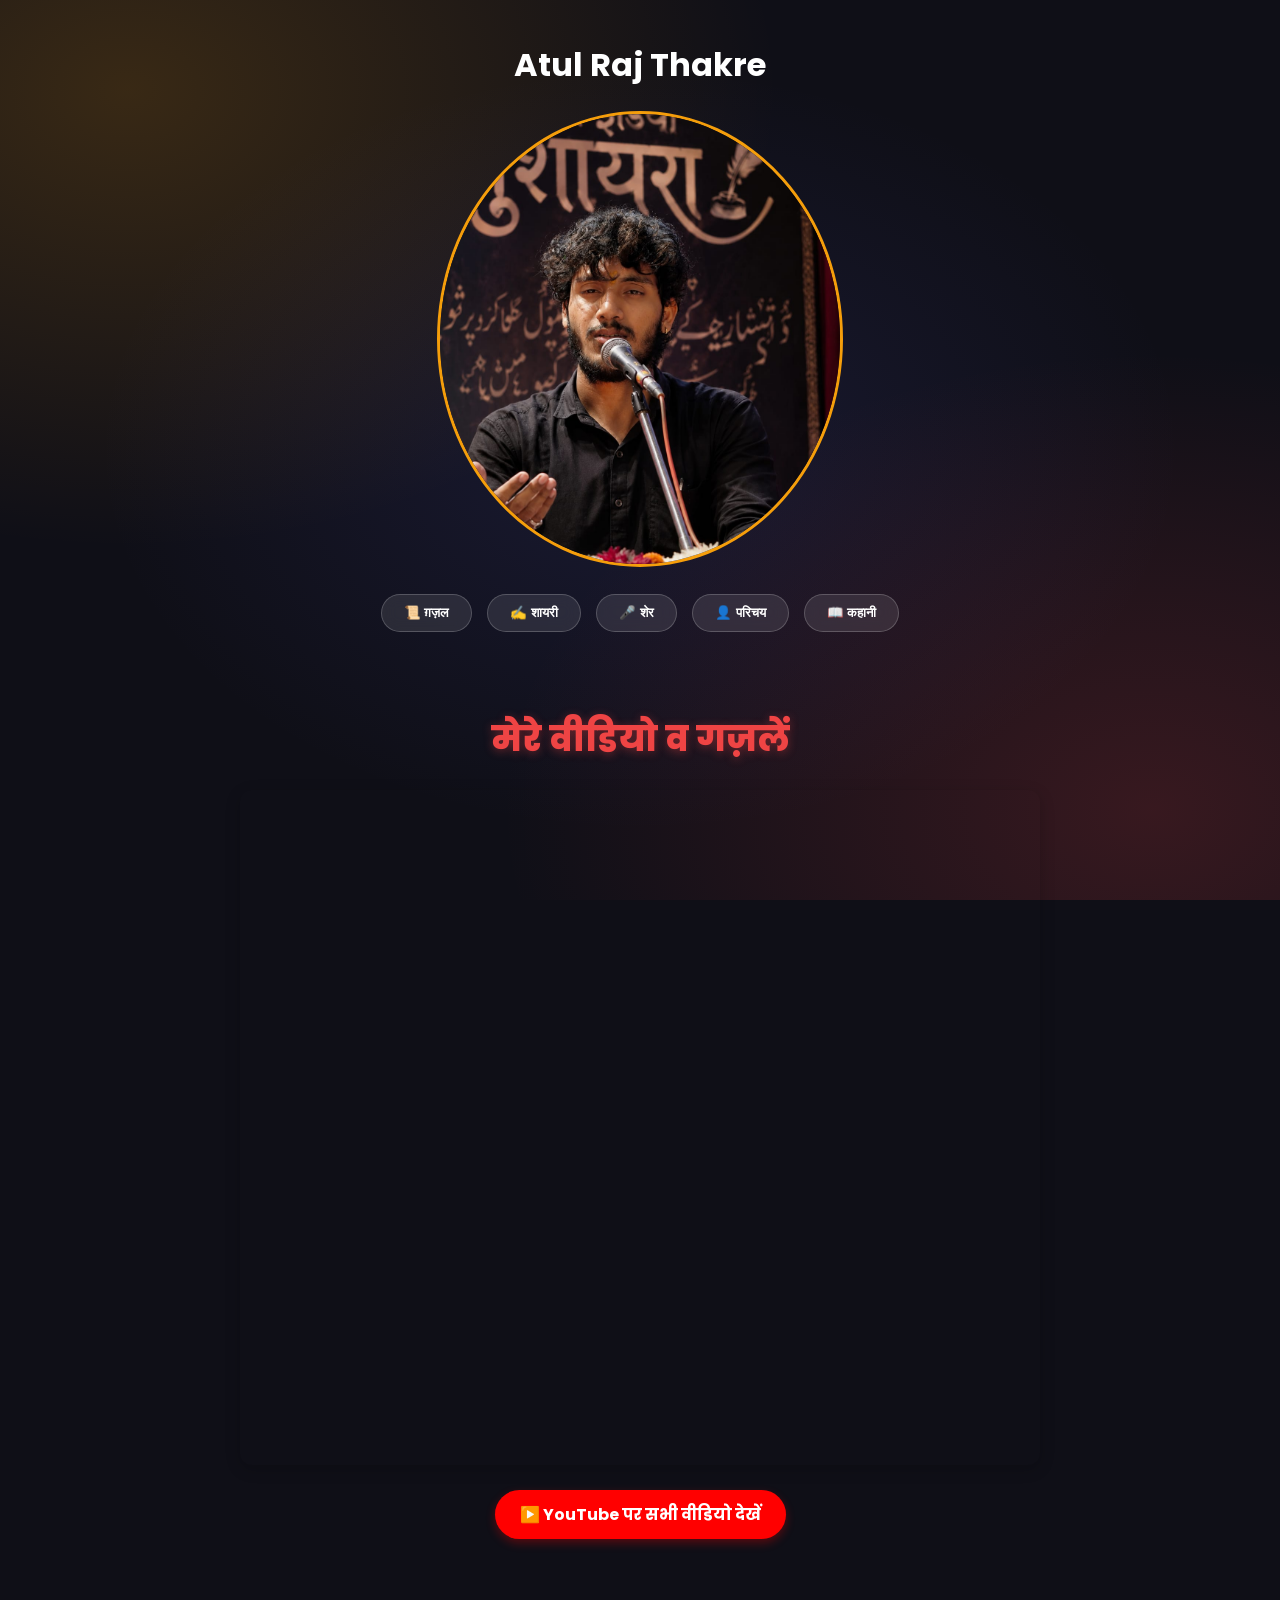
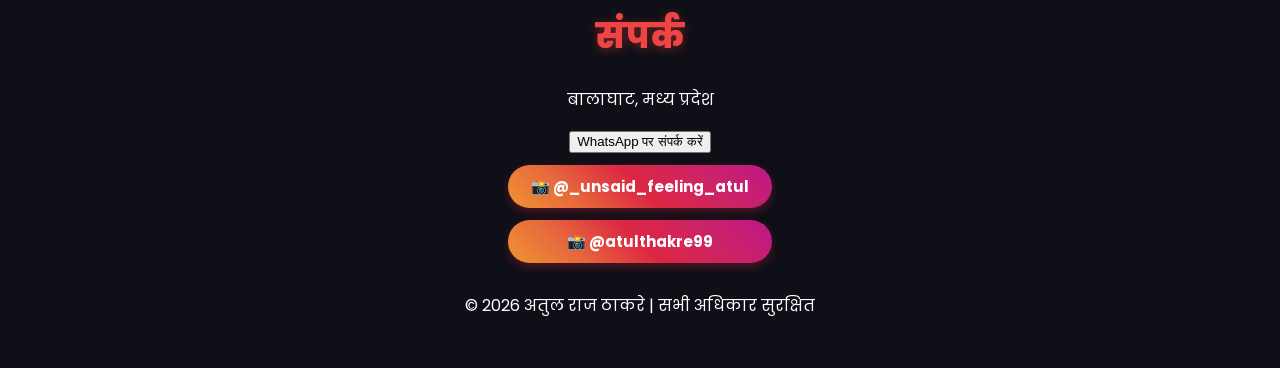
==== commit 4e2bbdad: "updated H1 heading for seo compliance" ====
--- a/index.html
+++ b/index.html
@@ -15,7 +15,7 @@
     <meta property="og:title" content="Atul Raj Thakre | अतुल राज ठाकरे | Ghazal & Shayari">
     <meta property="og:description" content="Official page of Atul Raj Thakre, a Hindi ghazal and shayari poet from Balaghat, Madhya Pradesh.">
     <meta property="og:type" content="website">
-    <meta property="og:url" content="https://atulrajthakre.github.io/">
+    <meta property="og:url" content="https://atulrajthakre12.dpdns.org/"/>
     <meta name="google-site-verification" content="zHs_udDkBX_qVNeQ9fI8LO7VpIl8oPglqDFRqOI0N1w" />
     <meta name="google-adsense-account" content="ca-pub-3552396053751711">
     <script type="application/ld+json">
@@ -47,12 +47,13 @@
  <link rel="icon" type="image/atul.png" href="atul.png">
 <script async src="https://pagead2.googlesyndication.com/pagead/js/adsbygoogle.js?client=ca-pub-3552396053751711"
      crossorigin="anonymous"></script>
+     <link rel="canonical" href="https://atulrajthakre12.dpdns.org/"/>
     </head>
 <body> 
 
   <header>
-    <h1 style="font-size: 1px; color: transparent; line-height: 0; margin: 0; padding: 0; position: absolute; left: -9999px;">Atul Raj Thakre poet, ghazal writer, shayari writer, official website</h1>
-    <!-- यह रहा फोटो का कोड -->
+    <h1 class="site-title">Atul Raj Thakre</h1>
+        <!-- यह रहा फोटो का कोड -->
     <div class="profile-container">
  <img src="atul.png" alt="Atul Raj Thakre" class="profile-img">
 
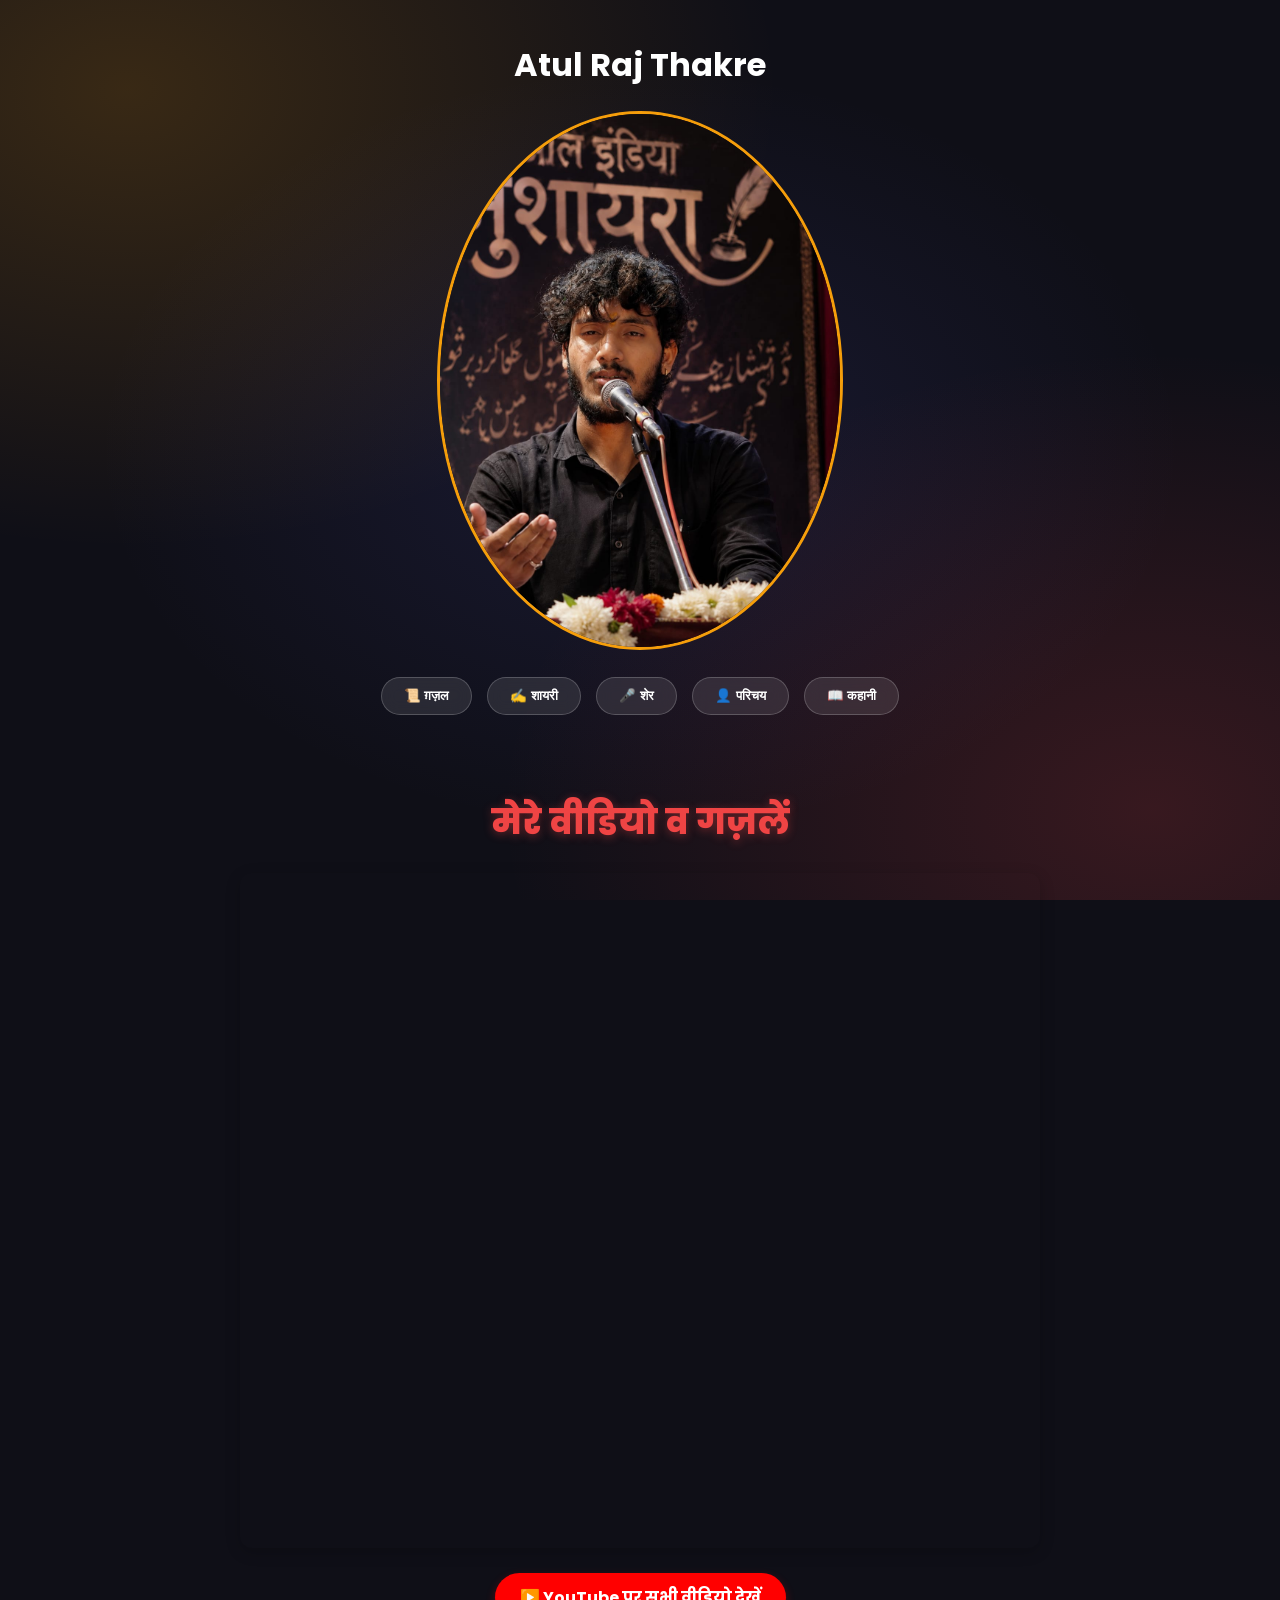
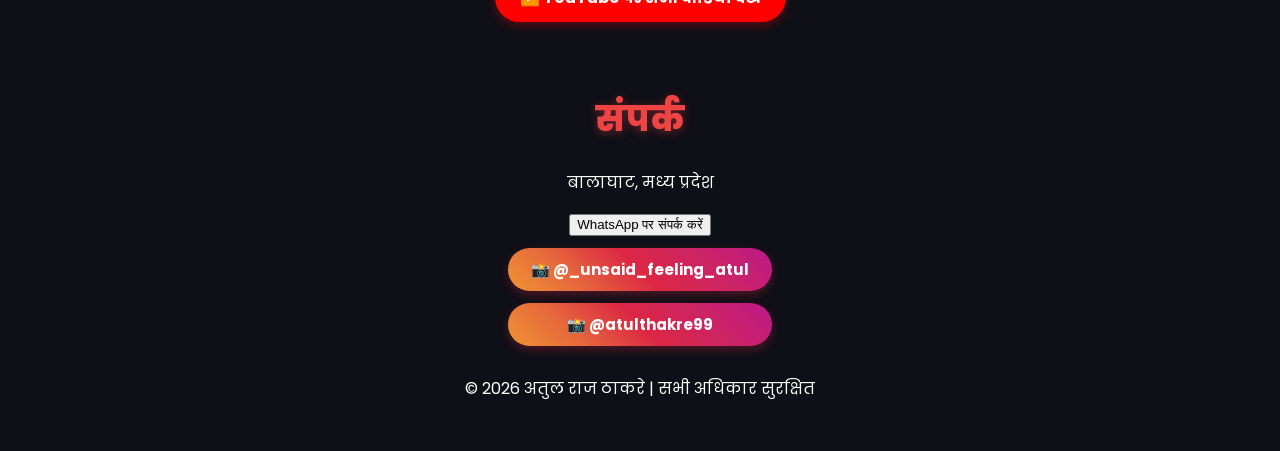
==== commit d89861a6: "cleanded script tag in index.html" ====
--- a/index.html
+++ b/index.html
@@ -2503,35 +2503,8 @@
         <p>© 2026 अतुल राज ठाकरे | सभी अधिकार सुरक्षित</p>
     </footer>
 
-<!-- जावास्क्रिप्ट यहाँ आएगा -->
- <script src="script.js"></script>
-
-<script>
-    // शेर ऑटोमैटिक स्लाइड करने का कोड
-    const sheroList = [
-        "शायर • ग़ज़लकार • शेर • कवि",
-        "हंसते हुए चेहरे ने ये भ्रम पाल रखा है तेरे ना होने का गम पाल रखा है,",
-        "गुजारनी थी जो उम्र गुज़ार दी बैठ गया गला उसे इतनी आवाज़ दी,",
-        "खोई उम्मीद भर नहीं आती होती है रात नींद मगर नहीं आती,",
-        "मुसलसल चलता रहे ये सफ़र मेरा काशिद बन जाऊं में गली का तेरा,",
-        "हौसला ही तो था जो टूटा है, हमें गैरों ने नहीं, अपनों ने लूटा है,"
-    ];
-
-    let currentIndex = 0;
-    const sherElement = document.getElementById("sher-slider");
-    
-    if (sherElement) {
-        setInterval(() => {
-            currentIndex = (currentIndex + 1) % sheroList.length;
-            sherElement.style.opacity = 0;
-            setTimeout(() => {
-                sherElement.innerText = sheroList[currentIndex];
-                sherElement.style.opacity = 1;
-            }, 300);
-        }, 3000);
-    }
-</script>
-
+
+    <script src="script.js"></script>
 </body>
 </html>
 
--- a/style.css
+++ b/style.css
@@ -15,6 +15,7 @@
 header, h1, h3 {
     text-align: center;
     color: #ffffff;
+    font-family: 'Poppins', sans-serif;
 }
 
 /* शायरी के फ़्रेम (Card) की स्टाइलिंग */git 
@@ -179,17 +180,16 @@
   background: rgba(255, 255, 255, 0.3);
   box-shadow: 0 4px 15px rgba(255, 255, 255, 0.2);
 }
- .category-content{
-  display: none;
- }
+ 
  .profile-container {
     text-align: center;
     margin-bottom: 15px;
 }
 .profile-img {
-    width: 400px;       /* इससे फोटो छोटी हो जाएगी */
-    height: 450px;      /* ऊँचाई */
-    object-fit: cover;  /* फोटो का अनुपात सही रहेगा */
+  width: 100%;
+  max-width: 400px;       /* इससे फोटो छोटी हो जाएगी */
+  height:auto;      /* ऊँचई */
+  object-fit: cover;  /* फोटो का अनुपात सही रहेगा */
     border-radius: 50%; /* इससे फोटो gol हो जाएगी */
     border: 3px solid #f59e0b; /* फोटो के चारों ओर सुनहरा बॉर्डर */
 }
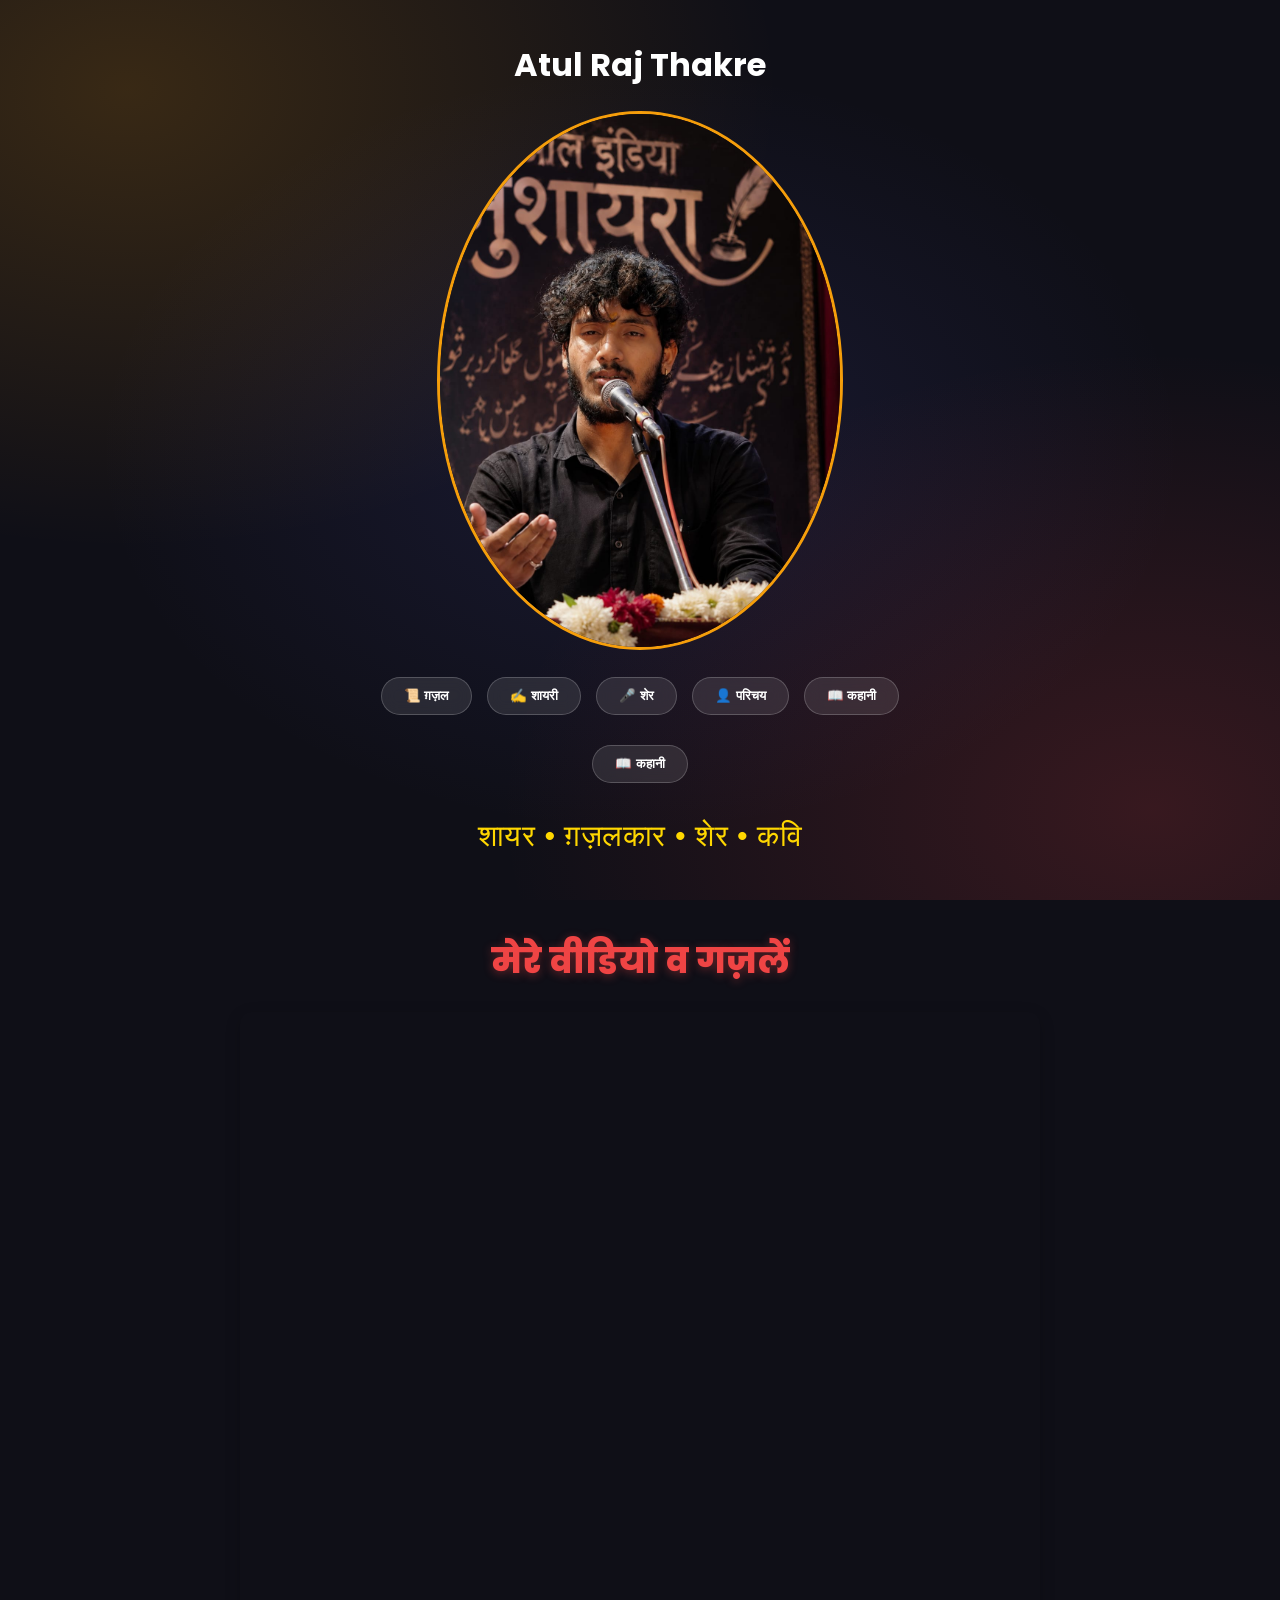
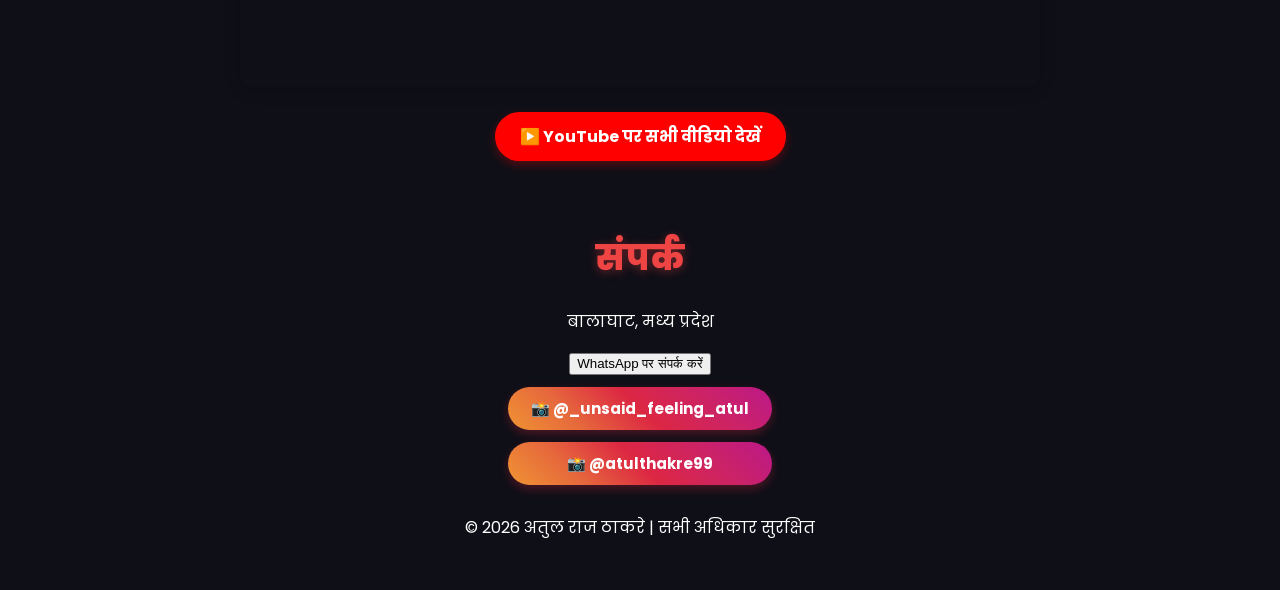
==== commit 556dc6be: "Added sher-slider container under navbar" ====
--- a/index.html
+++ b/index.html
@@ -65,7 +65,16 @@
     <button class="nav-btn" onclick="showCategory('parichay-section')">👤 परिचय</button>
     <button class="nav-btn" onclick="showCategory('kahani')">📖 कहानी</button>
 </nav>
-
+<button class="nav-btn" onclick="showCategory('kahani')">📖 कहानी</button>
+    </nav>
+
+    <!-- ⬇️ यहाँ पर यह कोड डालना है ⬇️ -->
+    <div class="sher-slider-container">
+        <p id="sher-slider">शायर • ग़ज़लकार • शेर • कवि</p>
+    </div>
+
+    <section id="parichay-section" class="category-content" style="display: none;">
+      
 <section id="parichay-section" class="category-content" style="display: none;">
     <h2>मेरे बारे में</h2>
     <p>
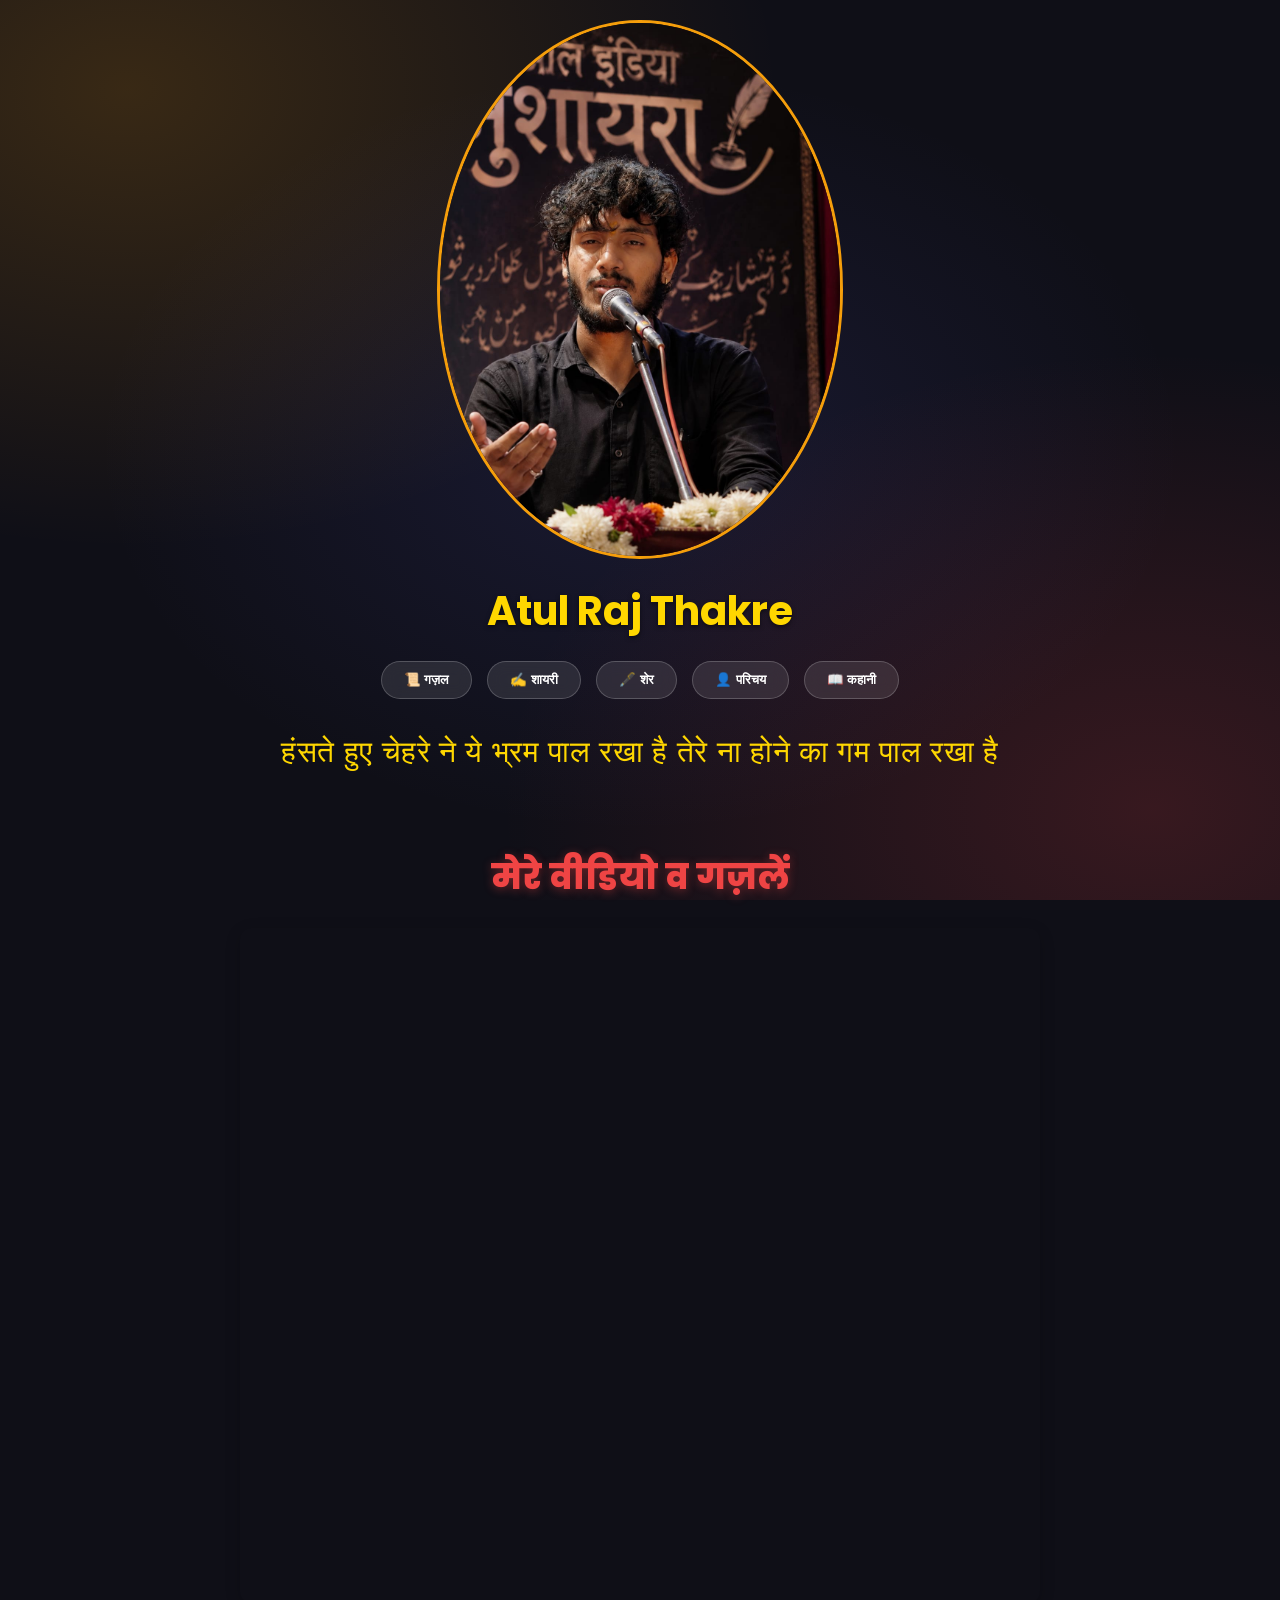
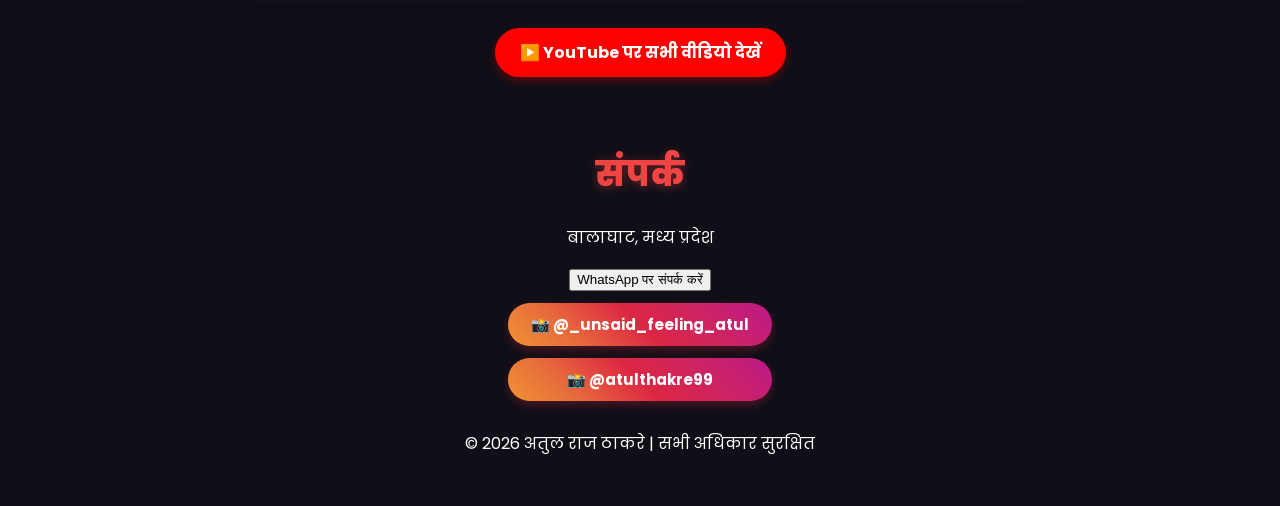
==== commit 23849e0b: "fixed gazal button" ====
--- a/index.html
+++ b/index.html
@@ -51,30 +51,32 @@
     </head>
 <body> 
 
-  <header>
+ <header>
+    <!-- Photo Container -->
+    <div class="profile-container">
+        <img src="atul.png" alt="Atul Raj Thakre" class="profile-img">
+    </div>
+
+    <!-- Naam (Photo ke neeche) -->
     <h1 class="site-title">Atul Raj Thakre</h1>
-        <!-- यह रहा फोटो का कोड -->
-    <div class="profile-container">
- <img src="atul.png" alt="Atul Raj Thakre" class="profile-img">
-
- <!-- मेनू बार (बटन्स) -->
-<nav class="navbar">
-    <button class="nav-btn active" onclick="showCategory('ghazal-section')">📜 ग़ज़ल</button>
-    <button class="nav-btn" onclick="showCategory('shayari-section')">✍️ शायरी</button>
-    <button class="nav-btn" onclick="showCategory('sher-section')">🎤 शेर</button>
-    <button class="nav-btn" onclick="showCategory('parichay-section')">👤 परिचय</button>
-    <button class="nav-btn" onclick="showCategory('kahani')">📖 कहानी</button>
-</nav>
-<button class="nav-btn" onclick="showCategory('kahani')">📖 कहानी</button>
+
+    <!-- Menu Bar -->
+    <nav class="navbar">
+        <button class="nav-btn active" onclick="showCategory('ghazal-section')">📜 गज़ल</button>
+        <button class="nav-btn" onclick="showCategory('shayari-section')">✍️ शायरी</button>
+        <button class="nav-btn" onclick="showCategory('sher-section')">🖋️ शेर</button>
+        <button class="nav-btn" onclick="showCategory('parichay-section')">👤 परिचय</button>
+        <button class="nav-btn" onclick="showCategory('kahani')">📖 कहानी</button>
     </nav>
 
-    <!-- ⬇️ यहाँ पर यह कोड डालना है ⬇️ -->
+    <!-- Sher Slider Box -->
     <div class="sher-slider-container">
         <p id="sher-slider">शायर • ग़ज़लकार • शेर • कवि</p>
     </div>
+</header>
 
     <section id="parichay-section" class="category-content" style="display: none;">
-      
+
 <section id="parichay-section" class="category-content" style="display: none;">
     <h2>मेरे बारे में</h2>
     <p>
--- a/style.css
+++ b/style.css
@@ -318,3 +318,14 @@
 body {
     font-family: 'Poppins', sans-serif;
 }
+/* Golden Title Styling */
+.site-title{
+  color:#ffd700;/* Golden Color */
+  font-size: 2.5rem;
+  font-weight: 700;
+  text-align:center;
+  margin-top:15px;
+  margin-bottom: 15px;
+  text-shadow: 0px 2px 4px rgba(0, 0, 0, 0.5);
+  
+}
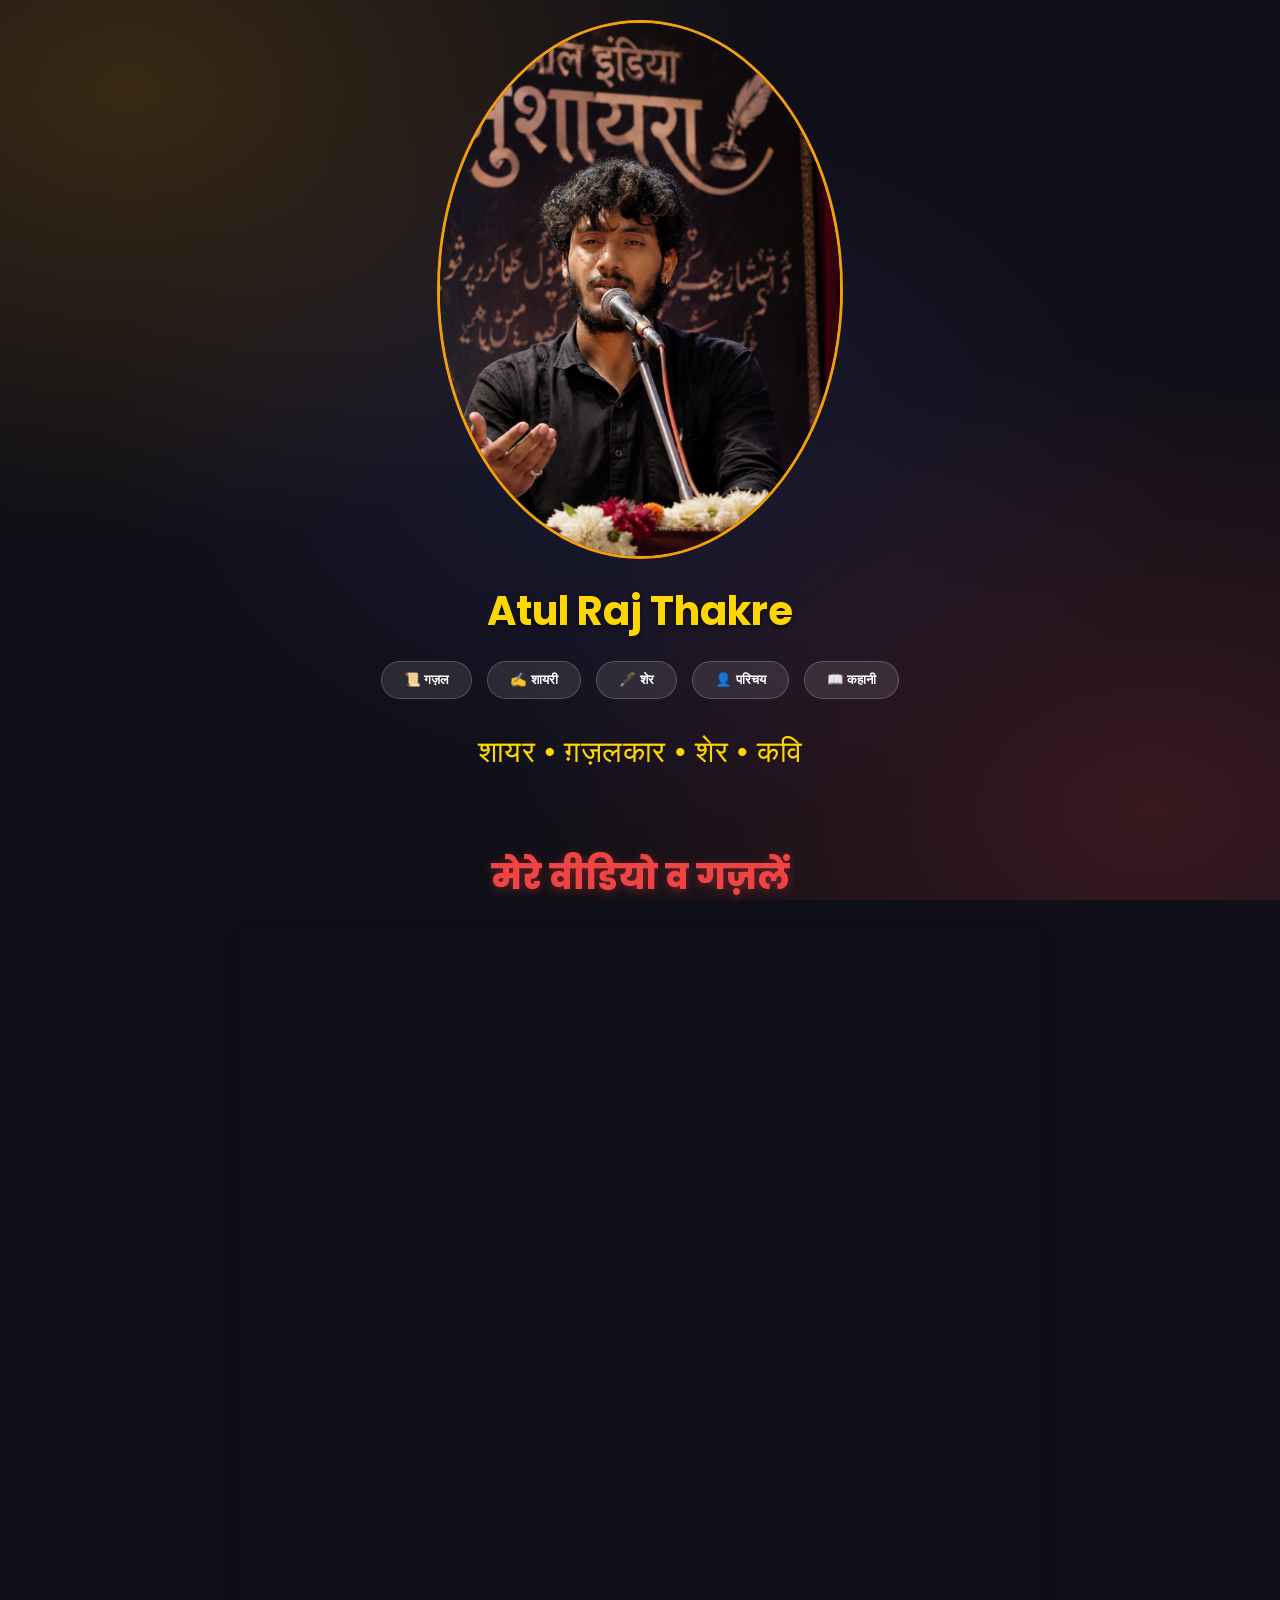
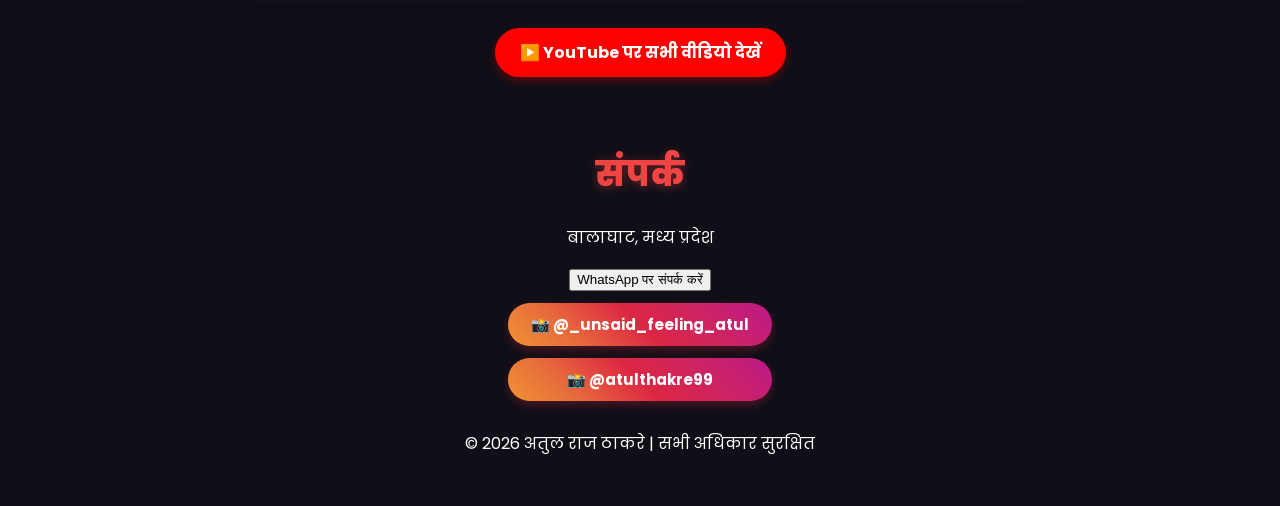
==== commit 92901704: "fixed onclick buttun" ====
--- a/index.html
+++ b/index.html
@@ -1054,15 +1054,6 @@
 </div>
 
 
-
-
-
-
-
-
-
-
-
 </div> <!-- ग़ज़ल का कार्ड बंद -->
 </div> <!-- ग़ज़ल सेक्शन बंद हुआ -->
 
@@ -1819,7 +1810,8 @@
 
   <!-- शायरी सेक्शन बंद हुआ -->
 
-</header><!-- 2. यहाँ शेर सेक्शन शुरू हुआ -->
+
+<!-- 2. यहाँ शेर सेक्शन शुरू हुआ -->
 <div id="sher-section" class="category-content" style="display: none;">
     <!-- शेर कार्ड -->
     <div class="card">
